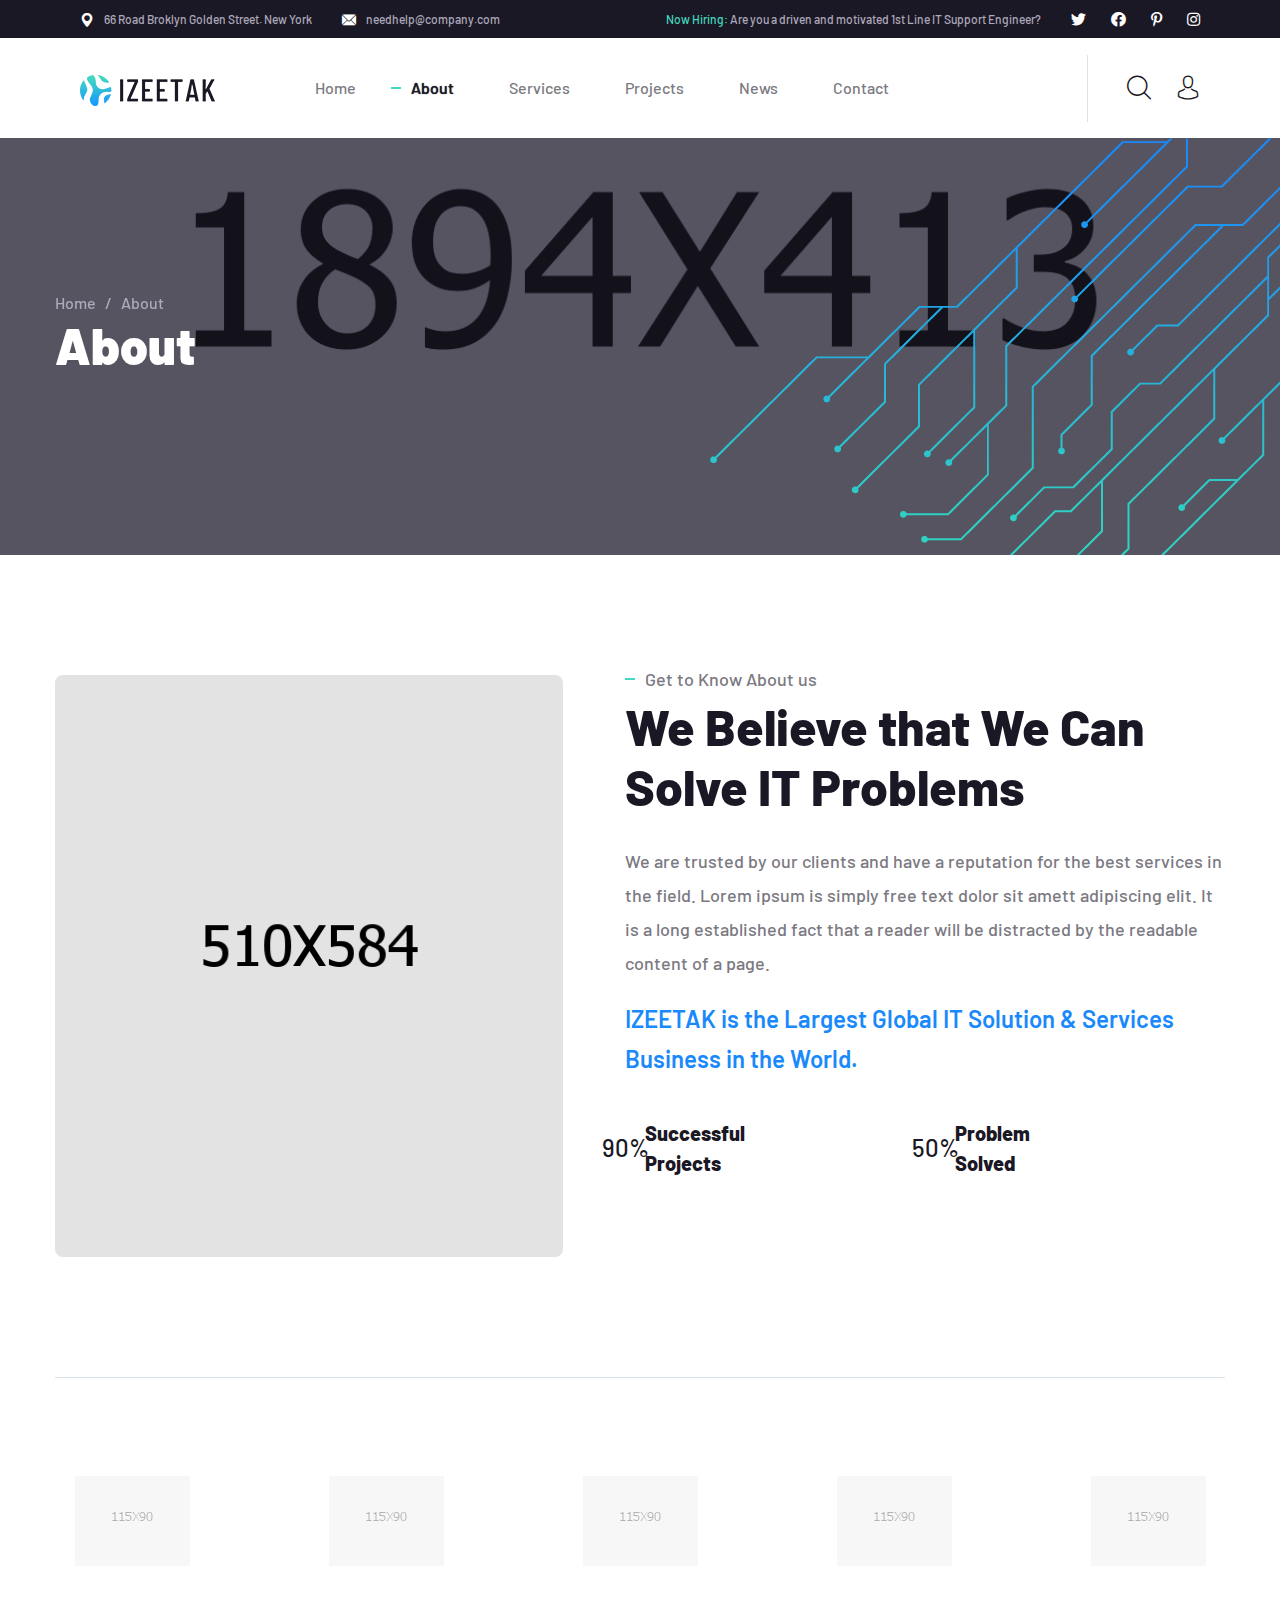
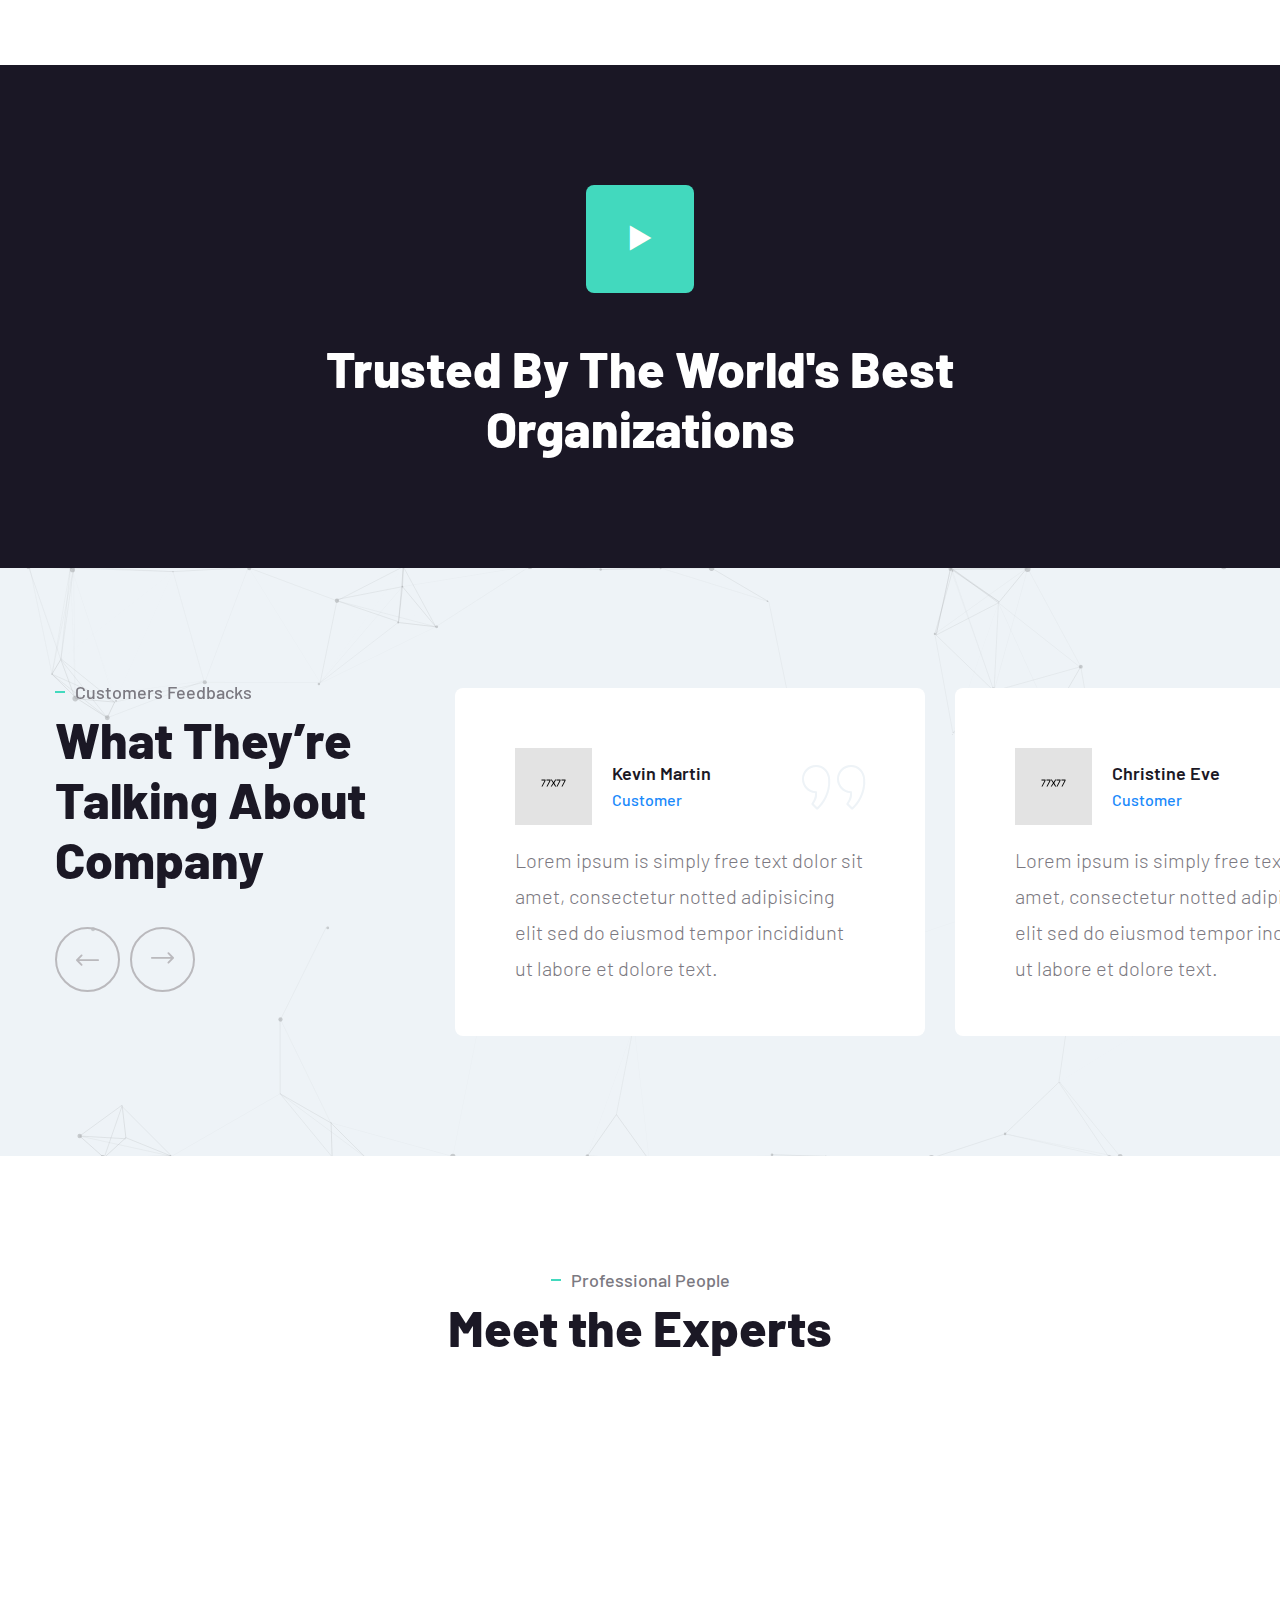
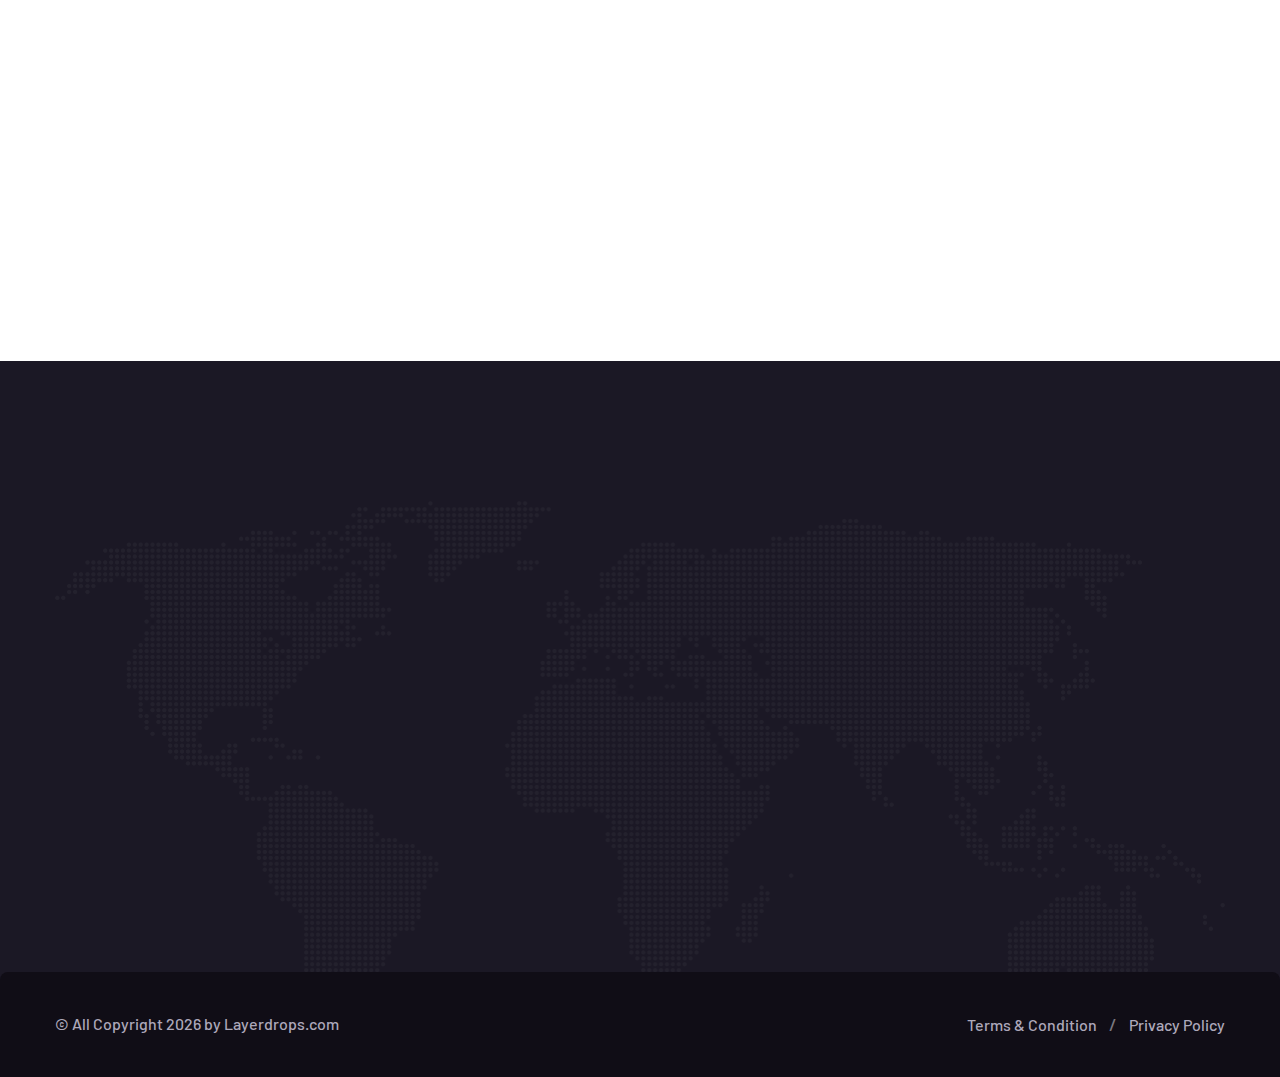
==== about.html @ db256095 "first commit" ====
<!DOCTYPE html>
<html lang="en">

<head>
    <meta charset="UTF-8" />
    <meta name="viewport" content="width=device-width, initial-scale=1.0" />
    <title>About || Izeetak || Izeetak HTML Template For IT Solutions Company</title>
    <!-- favicons Icons -->
    <link rel="apple-touch-icon" sizes="180x180" href="assets/images/favicons/apple-touch-icon.png" />
    <link rel="icon" type="image/png" sizes="32x32" href="assets/images/favicons/favicon-32x32.png" />
    <link rel="icon" type="image/png" sizes="16x16" href="assets/images/favicons/favicon-16x16.png" />
    <link rel="manifest" href="assets/images/favicons/site.webmanifest" />
    <meta name="description" content="Izeetak HTML Template For IT Solutions Company" />

    <!-- fonts -->
    <link rel="preconnect" href="https://fonts.googleapis.com">
    <link rel="preconnect" href="https://fonts.gstatic.com" crossorigin>
    <link
        href="https://fonts.googleapis.com/css2?family=Barlow:ital,wght@0,100;0,200;0,300;0,400;0,500;0,600;0,700;0,800;0,900;1,100;1,200;1,300;1,400;1,500;1,600;1,700;1,800;1,900&display=swap"
        rel="stylesheet">


    <link rel="stylesheet" href="assets/vendors/bootstrap/css/bootstrap.min.css" />
    <link rel="stylesheet" href="assets/vendors/animate/animate.min.css" />
    <link rel="stylesheet" href="assets/vendors/animate/custom-animate.css" />
    <link rel="stylesheet" href="assets/vendors/fontawesome/css/all.min.css" />
    <link rel="stylesheet" href="assets/vendors/jarallax/jarallax.css" />
    <link rel="stylesheet" href="assets/vendors/jquery-magnific-popup/jquery.magnific-popup.css" />
    <link rel="stylesheet" href="assets/vendors/nouislider/nouislider.min.css" />
    <link rel="stylesheet" href="assets/vendors/nouislider/nouislider.pips.css" />
    <link rel="stylesheet" href="assets/vendors/odometer/odometer.min.css" />
    <link rel="stylesheet" href="assets/vendors/swiper/swiper.min.css" />
    <link rel="stylesheet" href="assets/vendors/izeetak-icons/style.css">
    <link rel="stylesheet" href="assets/vendors/tiny-slider/tiny-slider.min.css" />
    <link rel="stylesheet" href="assets/vendors/reey-font/stylesheet.css" />
    <link rel="stylesheet" href="assets/vendors/owl-carousel/owl.carousel.min.css" />
    <link rel="stylesheet" href="assets/vendors/owl-carousel/owl.theme.default.min.css" />
    <link rel="stylesheet" href="assets/vendors/twentytwenty/twentytwenty.css" />
    <link rel="stylesheet" href="assets/vendors/bxslider/jquery.bxslider.css" />
    <link rel="stylesheet" href="assets/vendors/bootstrap-select/css/bootstrap-select.min.css" />
    <link rel="stylesheet" href="assets/vendors/vegas/vegas.min.css" />
    <link rel="stylesheet" href="assets/vendors/jquery-ui/jquery-ui.css" />
    <link rel="stylesheet" href="assets/vendors/timepicker/timePicker.css" />

    <!-- template styles -->
    <link rel="stylesheet" href="assets/css/izeetak.css" />
    <link rel="stylesheet" href="assets/css/izeetak-responsive.css" />
</head>

<body>
    <div class="preloader">
        <img class="preloader__image" width="60" src="assets/images/loader.png" alt="" />
    </div>
    <!-- /.preloader -->
    <div class="page-wrapper">
        <header class="main-header clearfix">
            <div class="main-header__top clearfix">
                <div class="main-header__top-inner clearfix">
                    <div class="main-header__top-left">
                        <ul class="list-unstyled main-header__top-address">
                            <li>
                                <div class="icon">
                                    <span class="icon-pin"></span>
                                </div>
                                <div class="text">
                                    <p>66 Road Broklyn Golden Street. New York</p>
                                </div>
                            </li>
                            <li>
                                <div class="icon">
                                    <span class="icon-email"></span>
                                </div>
                                <div class="text">
                                    <p><a href="mailto:needhelp@company.com">needhelp@company.com</a></p>
                                </div>
                            </li>
                        </ul>
                    </div>
                    <div class="main-header__top-right">
                        <div class="main-header__top-right-text">
                            <p><span>Now Hiring:</span> Are you a driven and motivated 1st Line IT Support Engineer?</p>
                        </div>
                        <div class="main-header__top-right-social">
                            <a href="#"><i class="fab fa-twitter"></i></a>
                            <a href="#"><i class="fab fa-facebook"></i></a>
                            <a href="#"><i class="fab fa-pinterest-p"></i></a>
                            <a href="#"><i class="fab fa-instagram"></i></a>
                        </div>
                    </div>
                </div>
            </div>
            <nav class="main-menu clearfix">
                <div class="main-menu-wrapper clearfix">
                    <div class="main-menu-wrapper-inner clearfix">
                        <div class="main-menu-wrapper__left clearfix">
                            <div class="main-menu-wrapper__logo">
                                <a href="index.html"><img src="assets/images/resources/logo-1.png" alt=""></a>
                            </div>
                            <div class="main-menu-wrapper__main-menu">
                                <a href="#" class="mobile-nav__toggler"><i class="fa fa-bars"></i></a>
                                <ul class="main-menu__list">
                                    <li class="dropdown">
                                        <a href="index.html">Home</a>
                                        <ul>
                                            <li>
                                                <a href="index.html">Home One</a>
                                            </li>
                                            <li><a href="index2.html">Home Two</a></li>
                                            <li class="dropdown">
                                                <a href="#">Header Styles</a>
                                                <ul>
                                                    <li><a href="index.html">Header One</a></li>
                                                    <li><a href="index.html">Header Two</a></li>
                                                </ul>
                                            </li>
                                        </ul>
                                    </li>
                                    <li><a href="about.html">About</a></li>
                                    <li class="dropdown">
                                        <a href="#">Services</a>
                                        <ul>
                                            <li><a href="services.html">Services</a></li>
                                            <li><a href="managed-it.html">Managed It</a></li>
                                            <li><a href="it-support.html">IT Support</a></li>
                                            <li><a href="it-consultancy.html">IT Consultancy</a></li>
                                            <li><a href="cloud-computing.html">Cloud Computing</a></li>
                                            <li><a href="cyber-security.html">Cyber Security</a></li>
                                            <li><a href="custom-software.html">Custom Software</a></li>
                                        </ul>
                                    </li>
                                    <li class="dropdown">
                                        <a href="#">Projects</a>
                                        <ul>
                                            <li><a href="project.html">Projects</a></li>
                                            <li><a href="project-details.html">Project Details</a></li>
                                        </ul>
                                    </li>
                                    <li class="dropdown">
                                        <a href="#">News</a>
                                        <ul>
                                            <li><a href="news.html">News</a></li>
                                            <li><a href="news-details.html">News Details</a></li>
                                        </ul>
                                    </li>
                                    <li><a href="contact.html">Contact</a></li>
                                </ul>
                            </div>
                        </div>
                        <div class="main-menu-wrapper__right">
                            <div class="main-menu-wrapper__call">
                                <div class="main-menu-wrapper__call-icon">
                                    <img src="assets/images/shapes/phone-icon.png" alt="">
                                </div>
                                <div class="main-menu-wrapper__call-number">
                                    <p>Have any questions?</p>
                                    <h5><a href="tel:926668880000">Free: + 92 666 888 0000</a></h5>
                                </div>
                            </div>
                            <div class="main-menu-wrapper__search-box-cart-box">
                                <a href="#" class="main-menu-wrapper__search search-toggler icon-magnifying-glass"></a>
                                <a href="contact.html" class="main-menu-wrapper__cart icon-avatar"></a>
                            </div>
                        </div>
                    </div>
                </div>
            </nav>
        </header>

        <div class="stricky-header stricked-menu main-menu">
            <div class="sticky-header__content"></div><!-- /.sticky-header__content -->
        </div><!-- /.stricky-header -->

        <!--Page Header Start-->
        <section class="page-header">
            <div class="page-header-bg" style="background-image: url(assets/images/backgrounds/page-header-bg.jpg)">
            </div>
            <div class="page-header-bg-overly"></div>
            <div class="page-header-shape wow slideInRight" data-wow-delay="100ms" data-wow-duration="2500ms"
                style="background-image: url(assets/images/shapes/page-header-shape.png)"></div>
            <div class="container">
                <div class="page-header__inner">
                    <ul class="thm-breadcrumb list-unstyled">
                        <li><a href="index.html">Home</a></li>
                        <li><span>/</span></li>
                        <li>About</li>
                    </ul>
                    <h2>About</h2>
                </div>
            </div>
        </section>
        <!--Page Header End-->

        <!--About Two Start-->
        <section class="about-two">
            <div class="container">
                <div class="row">
                    <div class="col-xl-6">
                        <div class="about-two__left wow slideInLeft" data-wow-delay="100ms" data-wow-duration="2500ms">
                            <div class="about-two__img">
                                <img src="assets/images/resources/about-two-img-1.jpg" alt="">
                            </div>
                        </div>
                    </div>
                    <div class="col-xl-6">
                        <div class="about-two__right">
                            <div class="section-title text-left">
                                <span class="section-title__tagline">Get to Know About us</span>
                                <h2 class="section-title__title">We Believe that We Can Solve IT Problems</h2>
                            </div>
                            <p class="about-two__text-1">We are trusted by our clients and have a reputation for the
                                best services in the field. Lorem ipsum is simply free text dolor sit amett adipiscing
                                elit. It is a long established fact that a reader will be distracted by the readable
                                content of a page.</p>
                            <p class="about-two__text-2">IZEETAK is the Largest Global IT Solution & Services Business
                                in the World.</p>
                            <div class="about-two__progress-wrap">
                                <div class="about-two__progress">
                                    <div class="about-two__progress-box">
                                        <div class="circle-progress"
                                            data-options='{ "value": 0.9,"thickness": 3,"emptyFill": "#eef3f7","lineCap": "square", "size": 138, "fill": { "color": "#42d9be" } }'>
                                        </div><!-- /.circle-progress -->
                                        <span>90%</span>
                                    </div>
                                    <div class="about-two__progress-content">
                                        <h3>Successful Projects</h3>
                                    </div>
                                </div>
                                <div class="about-two__progress">
                                    <div class="about-two__progress-box">
                                        <div class="circle-progress"
                                            data-options='{ "value": 0.5,"thickness": 3,"emptyFill": "#eef3f7","lineCap": "square", "size": 138, "fill": { "color": "#42d9be" } }'>
                                        </div><!-- /.circle-progress -->
                                        <span>50%</span>
                                    </div><!-- /.about-five__progress-box -->
                                    <div class="about-two__progress-content">
                                        <h3>Problem Solved</h3>
                                    </div>
                                </div>
                            </div>
                        </div>
                    </div>
                </div>
            </div>
        </section>
        <!--About Two End-->

        <!--Brand Two Start-->
        <section class="brand-two">
            <div class="container">
                <div class="brand-two__inner">
                    <div class="thm-swiper__slider swiper-container" data-swiper-options='{"spaceBetween": 100, "slidesPerView": 5, "autoplay": { "delay": 5000 }, "breakpoints": {
                        "0": {
                            "spaceBetween": 30,
                            "slidesPerView": 2
                        },
                        "375": {
                            "spaceBetween": 30,
                            "slidesPerView": 2
                        },
                        "575": {
                            "spaceBetween": 30,
                            "slidesPerView": 3
                        },
                        "767": {
                            "spaceBetween": 50,
                            "slidesPerView": 4
                        },
                        "991": {
                            "spaceBetween": 50,
                            "slidesPerView": 5
                        },
                        "1199": {
                            "spaceBetween": 100,
                            "slidesPerView": 5
                        }
                    }}'>
                        <div class="swiper-wrapper">
                            <div class="swiper-slide">
                                <img src="assets/images/brand/brand-2-1.png" alt="">
                            </div><!-- /.swiper-slide -->
                            <div class="swiper-slide">
                                <img src="assets/images/brand/brand-2-2.png" alt="">
                            </div><!-- /.swiper-slide -->
                            <div class="swiper-slide">
                                <img src="assets/images/brand/brand-2-3.png" alt="">
                            </div><!-- /.swiper-slide -->
                            <div class="swiper-slide">
                                <img src="assets/images/brand/brand-2-4.png" alt="">
                            </div><!-- /.swiper-slide -->
                            <div class="swiper-slide">
                                <img src="assets/images/brand/brand-2-5.png" alt="">
                            </div><!-- /.swiper-slide -->
                            <div class="swiper-slide">
                                <img src="assets/images/brand/brand-2-1.png" alt="">
                            </div><!-- /.swiper-slide -->
                            <div class="swiper-slide">
                                <img src="assets/images/brand/brand-2-2.png" alt="">
                            </div><!-- /.swiper-slide -->
                            <div class="swiper-slide">
                                <img src="assets/images/brand/brand-2-3.png" alt="">
                            </div><!-- /.swiper-slide -->
                            <div class="swiper-slide">
                                <img src="assets/images/brand/brand-2-4.png" alt="">
                            </div><!-- /.swiper-slide -->
                            <div class="swiper-slide">
                                <img src="assets/images/brand/brand-2-5.png" alt="">
                            </div><!-- /.swiper-slide -->
                        </div>
                    </div>
                </div>
            </div>
        </section>
        <!--Brand Two End-->

        <!--Video One Start-->
        <section class="video-one about-page-video">
            <div class="video-one-bg jarallax" data-jarallax data-speed="0.2" data-imgPosition="50% 0%"
                style="background-image: url(assets/images/backgrounds/video-one-bg.jpg)"></div>
            <div class="video-one-bg-overly"></div>
            <div class="container">
                <div class="row">
                    <div class="col-lg-12">
                        <div class="video-one__inner">
                            <div class="video-one__video-link">
                                <a href="https://www.youtube.com/watch?v=Get7rqXYrbQ" class="video-popup">
                                    <div class="video-one__video-icon">
                                        <span class="icon-play-button"></span>
                                        <i class="ripple"></i>
                                    </div>
                                </a>
                            </div>
                            <h2 class="video-one__title">Trusted By The World's Best <br> Organizations</h2>
                        </div>
                    </div>
                </div>
            </div>
        </section>
        <!--Video One End-->

        <!--Testimonial One Start-->
        <section class="testimonial-one">
            <div id="particles-js"></div>
            <div class="container">
                <div class="row">
                    <div class="col-xl-4 col-lg-5">
                        <div class="testimonial-one__left">
                            <div class="section-title text-left">
                                <span class="section-title__tagline">Customers Feedbacks</span>
                                <h2 class="section-title__title">What They’re Talking About Company</h2>
                            </div>
                        </div>
                    </div>
                    <div class="col-xl-8 col-lg-7">
                        <div class="testimonial-one__right">
                            <div class="testimonial-one__carousel owl-theme owl-carousel">
                                <!--Testimonial One Single-->
                                <div class="testimonial-one__single">
                                    <div class="testimonial-one__client-info">
                                        <div class="testimonial-one__client-img">
                                            <img src="assets/images/testimonial/testimonial-one-img-1.png" alt="">
                                        </div>
                                        <div class="testimonial-one__client-details">
                                            <h5 class="testimonial-one__client-name">Kevin Martin</h5>
                                            <p class="testimonial-one__client-title">Customer</p>
                                        </div>
                                    </div>
                                    <p class="testimonial-one__text">Lorem ipsum is simply free text dolor sit amet,
                                        consectetur notted adipisicing elit sed do eiusmod tempor incididunt ut labore
                                        et dolore text.</p>
                                    <div class="testimonial-one__quote">
                                        <span class="icon-right-quote"></span>
                                    </div>
                                </div>
                                <!--Testimonial One Single-->
                                <div class="testimonial-one__single">
                                    <div class="testimonial-one__client-info">
                                        <div class="testimonial-one__client-img">
                                            <img src="assets/images/testimonial/testimonial-one-img-2.png" alt="">
                                        </div>
                                        <div class="testimonial-one__client-details">
                                            <h5 class="testimonial-one__client-name">Christine Eve</h5>
                                            <p class="testimonial-one__client-title">Customer</p>
                                        </div>
                                    </div>
                                    <p class="testimonial-one__text">Lorem ipsum is simply free text dolor sit amet,
                                        consectetur notted adipisicing elit sed do eiusmod tempor incididunt ut labore
                                        et dolore text.</p>
                                    <div class="testimonial-one__quote">
                                        <span class="icon-right-quote"></span>
                                    </div>
                                </div>
                                <!--Testimonial One Single-->
                                <div class="testimonial-one__single">
                                    <div class="testimonial-one__client-info">
                                        <div class="testimonial-one__client-img">
                                            <img src="assets/images/testimonial/testimonial-one-img-3.png" alt="">
                                        </div>
                                        <div class="testimonial-one__client-details">
                                            <h5 class="testimonial-one__client-name">Jon Smith</h5>
                                            <p class="testimonial-one__client-title">Customer</p>
                                        </div>
                                    </div>
                                    <p class="testimonial-one__text">Lorem ipsum is simply free text dolor sit amet,
                                        consectetur notted adipisicing elit sed do eiusmod tempor incididunt ut labore
                                        et dolore text.</p>
                                    <div class="testimonial-one__quote">
                                        <span class="icon-right-quote"></span>
                                    </div>
                                </div>
                            </div>
                        </div>
                    </div>
                </div>
            </div>
        </section>
        <!--Testimonial One End-->

        <!--Team One Start-->
        <section class="team-one about-page-team">
            <div class="container">
                <div class="section-title text-center">
                    <span class="section-title__tagline">Professional People</span>
                    <h2 class="section-title__title">Meet the Experts</h2>
                </div>
                <div class="row">
                    <div class="col-xl-3 col-lg-6 col-md-6">
                        <!--Team One Single-->
                        <div class="team-one__single  wow fadeInLeft" data-wow-delay="0ms" data-wow-duration="1000ms">
                            <div class="team-one__img">
                                <img src="assets/images/team/team-one-img-1.jpg" alt="">
                                <div class="team-one__social">
                                    <a href="#"><i class="fab fa-twitter"></i></a>
                                    <a href="#"><i class="fab fa-facebook"></i></a>
                                    <a href="#"><i class="fab fa-instagram"></i></a>
                                </div>
                            </div>
                            <div class="team-one__content">
                                <h3 class="team-one__name">Kevin Martin</h3>
                                <p class="team-one__title">IT Expert</p>
                            </div>
                        </div>
                    </div>
                    <div class="col-xl-3 col-lg-6 col-md-6">
                        <!--Team One Single-->
                        <div class="team-one__single wow fadeInLeft" data-wow-delay="100ms" data-wow-duration="1000ms">
                            <div class="team-one__img">
                                <img src="assets/images/team/team-one-img-2.jpg" alt="">
                                <div class="team-one__social">
                                    <a href="#"><i class="fab fa-twitter"></i></a>
                                    <a href="#"><i class="fab fa-facebook"></i></a>
                                    <a href="#"><i class="fab fa-instagram"></i></a>
                                </div>
                            </div>
                            <div class="team-one__content">
                                <h3 class="team-one__name">Jessica Brown</h3>
                                <p class="team-one__title">IT Expert</p>
                            </div>
                        </div>
                    </div>
                    <div class="col-xl-3 col-lg-6 col-md-6">
                        <!--Team One Single-->
                        <div class="team-one__single wow fadeInRight" data-wow-delay="0ms" data-wow-duration="1000ms">
                            <div class="team-one__img">
                                <img src="assets/images/team/team-one-img-3.jpg" alt="">
                                <div class="team-one__social">
                                    <a href="#"><i class="fab fa-twitter"></i></a>
                                    <a href="#"><i class="fab fa-facebook"></i></a>
                                    <a href="#"><i class="fab fa-instagram"></i></a>
                                </div>
                            </div>
                            <div class="team-one__content">
                                <h3 class="team-one__name">Mike Hardson</h3>
                                <p class="team-one__title">IT Expert</p>
                            </div>
                        </div>
                    </div>
                    <div class="col-xl-3 col-lg-6 col-md-6">
                        <!--Team One Single-->
                        <div class="team-one__single wow fadeInRight" data-wow-delay="100ms" data-wow-duration="1000ms">
                            <div class="team-one__img">
                                <img src="assets/images/team/team-one-img-4.jpg" alt="">
                                <div class="team-one__social">
                                    <a href="#"><i class="fab fa-twitter"></i></a>
                                    <a href="#"><i class="fab fa-facebook"></i></a>
                                    <a href="#"><i class="fab fa-instagram"></i></a>
                                </div>
                            </div>
                            <div class="team-one__content">
                                <h3 class="team-one__name">Christine Eve</h3>
                                <p class="team-one__title">IT Expert</p>
                            </div>
                        </div>
                    </div>
                </div>
            </div>
        </section>
        <!--Team One End-->

        <!--Site Footer One Start-->
        <footer class="site-footer site-footer-two">
            <div class="site-footer__top">
                <div class="container">
                    <div class="site-footer__top-inner">
                        <div class="site-footer-map"
                            style="background-image: url(assets/images/shapes/site-footer-mape.png)"></div>
                        <div class="row">
                            <div class="col-xl-3 col-lg-6 col-md-6 wow fadeInUp" data-wow-delay="100ms">
                                <div class="footer-widget__column footer-widget__about">
                                    <div class="footer-widget__about-logo">
                                        <a href="index.html"><img src="assets/images/resources/footer-logo.png"
                                                alt=""></a>
                                    </div>
                                    <p class="footer-widget__about-text">There are many vari of pass of lorem ipsum
                                        availab but the majority have suffered in some forms.</p>
                                    <div class="footer-widget__about-social">
                                        <a href="#"><i class="fab fa-twitter"></i></a>
                                        <a href="#"><i class="fab fa-facebook"></i></a>
                                        <a href="#"><i class="fab fa-pinterest-p"></i></a>
                                        <a href="#"><i class="fab fa-instagram"></i></a>
                                    </div>
                                </div>
                            </div>
                            <div class="col-xl-3 col-lg-6 col-md-6 wow fadeInUp" data-wow-delay="200ms">
                                <div class="footer-widget__column footer-widget__links clearfix">
                                    <h3 class="footer-widget__title">Links</h3>
                                    <ul class="footer-widget__links-list list-unstyled clearfix">
                                        <li><a href="about.html">About</a></li>
                                        <li><a href="about.html">Leadership Team</a></li>
                                        <li><a href="news.html">IT Blog</a></li>
                                        <li><a href="project.html">Case Studies</a></li>
                                        <li><a href="contact.html">Locations</a></li>
                                    </ul>
                                    <ul
                                        class="footer-widget__links-list footer-widget__links-list-two list-unstyled clearfix">
                                        <li><a href="managed-it.html">Managed IT</a></li>
                                        <li><a href="it-support.html">IT Support</a></li>
                                        <li><a href="it-consultancy.html">IT Consultancy</a></li>
                                        <li><a href="cloud-computing.html">Cloud Computing</a></li>
                                    </ul>
                                </div>
                            </div>
                            <div class="col-xl-3 col-lg-6 col-md-6 wow fadeInUp" data-wow-delay="300ms">
                                <div class="footer-widget__column footer-widget__contact">
                                    <h3 class="footer-widget__title">Contact</h3>
                                    <p class="footer-widget__contact-text">66 Road Broklyn Street, 600 <br> New York,
                                        USA</p>
                                    <ul class="list-unstyled footer-widget__contact-list">
                                        <li>
                                            <div class="icon">
                                                <span class="icon-email"></span>
                                            </div>
                                            <div class="text">
                                                <p><a href="mailto:needhelp@company.com">needhelp@company.com</a></p>
                                            </div>
                                        </li>
                                        <li>
                                            <div class="icon">
                                                <span class="icon-telephone"></span>
                                            </div>
                                            <div class="text">
                                                <p><a href="tel:926668880000">+ 92 666 888 0000</a></p>
                                            </div>
                                        </li>
                                    </ul>
                                </div>
                            </div>
                            <div class="col-xl-3 col-lg-6 col-md-6 wow fadeInUp" data-wow-delay="400ms">
                                <div class="footer-widget__column footer-widget__newsletter">
                                    <h3 class="footer-widget__title">Newsletter</h3>
                                    <p class="footer-widget__newsletter-text">Subscribe to our newsletter for daily new
                                        and updates</p>
                                    <form class="footer-widget__newsletter-form mc-form"
                                        data-url="https://xyz.us18.list-manage.com/subscribe/post?u=20e91746ef818cd941998c598&id=cc0ee8140e">
                                        <div class="footer-widget__newsletter-input-box">
                                            <input type="email" placeholder="Email address" name="email">
                                            <button type="submit" class="footer-widget__newsletter-btn">Send</button>
                                        </div>
                                    </form>
                                    <div class="mc-form__response"></div><!-- /.mc-form__response -->
                                </div>
                            </div>
                        </div>
                    </div>
                </div>
            </div>
            <div class="site-footer__bottom">
                <div class="site-footer__bottom-container">
                    <div class="container">
                        <div class="row">
                            <div class="col-xl-12">
                                <div class="site-footer__bottom-inner">
                                    <div class="site-footer__bottom-left">
                                        <p class="site-footer__bottom-text">© All Copyright <span class="dynamic-year">
                                            </span><!-- /.dynamic-year --> by <a href="#">Layerdrops.com</a></p>
                                    </div>
                                    <div class="site-footer__bottom-right">
                                        <ul class="list-unstyled site-footer__bottom-menu">
                                            <li><a href="contact.html">Terms & Condition</a></li>
                                            <li><span>/</span></li>
                                            <li><a href="contact.html">Privacy Policy</a></li>
                                        </ul>
                                    </div>
                                </div>
                            </div>
                        </div>
                    </div>
                </div>
            </div>
        </footer>
        <!--Site Footer One End-->


    </div><!-- /.page-wrapper -->


    <div class="mobile-nav__wrapper">
        <div class="mobile-nav__overlay mobile-nav__toggler"></div>
        <!-- /.mobile-nav__overlay -->
        <div class="mobile-nav__content">
            <span class="mobile-nav__close mobile-nav__toggler"><i class="fa fa-times"></i></span>

            <div class="logo-box">
                <a href="index.html" aria-label="logo image"><img src="assets/images/resources/footer-logo.png"
                        width="155" alt="" /></a>
            </div>
            <!-- /.logo-box -->
            <div class="mobile-nav__container"></div>
            <!-- /.mobile-nav__container -->

            <ul class="mobile-nav__contact list-unstyled">
                <li>
                    <i class="fa fa-envelope"></i>
                    <a href="mailto:needhelp@packageName__.com">needhelp@izeetak.com</a>
                </li>
                <li>
                    <i class="fa fa-phone-alt"></i>
                    <a href="tel:666-888-0000">666 888 0000</a>
                </li>
            </ul><!-- /.mobile-nav__contact -->
            <div class="mobile-nav__top">
                <div class="mobile-nav__social">
                    <a href="#" class="fab fa-twitter"></a>
                    <a href="#" class="fab fa-facebook-square"></a>
                    <a href="#" class="fab fa-pinterest-p"></a>
                    <a href="#" class="fab fa-instagram"></a>
                </div><!-- /.mobile-nav__social -->
            </div><!-- /.mobile-nav__top -->



        </div>
        <!-- /.mobile-nav__content -->
    </div>
    <!-- /.mobile-nav__wrapper -->

    <div class="search-popup">
        <div class="search-popup__overlay search-toggler"></div>
        <!-- /.search-popup__overlay -->
        <div class="search-popup__content">
            <form action="#">
                <label for="search" class="sr-only">search here</label><!-- /.sr-only -->
                <input type="text" id="search" placeholder="Search Here..." />
                <button type="submit" aria-label="search submit" class="thm-btn">
                    <i class="icon-magnifying-glass"></i>
                </button>
            </form>
        </div>
        <!-- /.search-popup__content -->
    </div>
    <!-- /.search-popup -->

    <a href="#" data-target="html" class="scroll-to-target scroll-to-top"><i class="fa fa-angle-up"></i></a>


    <script src="assets/vendors/jquery/jquery-3.6.0.min.js"></script>
    <script src="assets/vendors/bootstrap/js/bootstrap.bundle.min.js"></script>
    <script src="assets/vendors/jarallax/jarallax.min.js"></script>
    <script src="assets/vendors/jquery-ajaxchimp/jquery.ajaxchimp.min.js"></script>
    <script src="assets/vendors/jquery-appear/jquery.appear.min.js"></script>
    <script src="assets/vendors/jquery-circle-progress/jquery.circle-progress.min.js"></script>
    <script src="assets/vendors/jquery-magnific-popup/jquery.magnific-popup.min.js"></script>
    <script src="assets/vendors/jquery-validate/jquery.validate.min.js"></script>
    <script src="assets/vendors/nouislider/nouislider.min.js"></script>
    <script src="assets/vendors/odometer/odometer.min.js"></script>
    <script src="assets/vendors/swiper/swiper.min.js"></script>
    <script src="assets/vendors/tiny-slider/tiny-slider.min.js"></script>
    <script src="assets/vendors/wnumb/wNumb.min.js"></script>
    <script src="assets/vendors/wow/wow.js"></script>
    <script src="assets/vendors/isotope/isotope.js"></script>
    <script src="assets/vendors/countdown/countdown.min.js"></script>
    <script src="assets/vendors/owl-carousel/owl.carousel.min.js"></script>
    <script src="assets/vendors/twentytwenty/twentytwenty.js"></script>
    <script src="assets/vendors/twentytwenty/jquery.event.move.js"></script>
    <script src="assets/vendors/bxslider/jquery.bxslider.min.js"></script>
    <script src="assets/vendors/bootstrap-select/js/bootstrap-select.min.js"></script>
    <script src="assets/vendors/vegas/vegas.min.js"></script>
    <script src="assets/vendors/jquery-ui/jquery-ui.js"></script>
    <script src="assets/vendors/timepicker/timePicker.js"></script>
    <script src="assets/vendors/particles/particles.min.js"></script>
    <script src="assets/vendors/particles/particles-config.js"></script>


    <script src="http://maps.google.com/maps/api/js?key=AIzaSyATY4Rxc8jNvDpsK8ZetC7JyN4PFVYGCGM"></script>


    <!-- template js -->
    <script src="assets/js/izeetak.js"></script>
</body>

</html>
---- assets/vendors/jarallax/jarallax.css ----
.jarallax {
    position: relative;
    z-index: 0;
}
.jarallax > .jarallax-img {
    position: absolute;
    object-fit: cover;
    /* support for plugin https://github.com/bfred-it/object-fit-images */
    font-family: 'object-fit: cover;';
    top: 0;
    left: 0;
    width: 100%;
    height: 100%;
    z-index: -1;
}
---- assets/vendors/nouislider/nouislider.min.css ----
/*! nouislider - 14.1.1 - 12/15/2019 */
.noUi-target,.noUi-target *{-webkit-touch-callout:none;-webkit-tap-highlight-color:transparent;-webkit-user-select:none;-ms-touch-action:none;touch-action:none;-ms-user-select:none;-moz-user-select:none;user-select:none;-moz-box-sizing:border-box;box-sizing:border-box}.noUi-target{position:relative}.noUi-base,.noUi-connects{width:100%;height:100%;position:relative;z-index:1}.noUi-connects{overflow:hidden;z-index:0}.noUi-connect,.noUi-origin{will-change:transform;position:absolute;z-index:1;top:0;right:0;-ms-transform-origin:0 0;-webkit-transform-origin:0 0;-webkit-transform-style:preserve-3d;transform-origin:0 0;transform-style:flat}.noUi-connect{height:100%;width:100%}.noUi-origin{height:10%;width:10%}.noUi-txt-dir-rtl.noUi-horizontal .noUi-origin{left:0;right:auto}.noUi-vertical .noUi-origin{width:0}.noUi-horizontal .noUi-origin{height:0}.noUi-handle{-webkit-backface-visibility:hidden;backface-visibility:hidden;position:absolute}.noUi-touch-area{height:100%;width:100%}.noUi-state-tap .noUi-connect,.noUi-state-tap .noUi-origin{-webkit-transition:transform .3s;transition:transform .3s}.noUi-state-drag *{cursor:inherit!important}.noUi-horizontal{height:18px}.noUi-horizontal .noUi-handle{width:34px;height:28px;right:-17px;top:-6px}.noUi-vertical{width:18px}.noUi-vertical .noUi-handle{width:28px;height:34px;right:-6px;top:-17px}.noUi-txt-dir-rtl.noUi-horizontal .noUi-handle{left:-17px;right:auto}.noUi-target{background:#FAFAFA;border-radius:4px;border:1px solid #D3D3D3;box-shadow:inset 0 1px 1px #F0F0F0,0 3px 6px -5px #BBB}.noUi-connects{border-radius:3px}.noUi-connect{background:#3FB8AF}.noUi-draggable{cursor:ew-resize}.noUi-vertical .noUi-draggable{cursor:ns-resize}.noUi-handle{border:1px solid #D9D9D9;border-radius:3px;background:#FFF;cursor:default;box-shadow:inset 0 0 1px #FFF,inset 0 1px 7px #EBEBEB,0 3px 6px -3px #BBB}.noUi-active{box-shadow:inset 0 0 1px #FFF,inset 0 1px 7px #DDD,0 3px 6px -3px #BBB}.noUi-handle:after,.noUi-handle:before{content:"";display:block;position:absolute;height:14px;width:1px;background:#E8E7E6;left:14px;top:6px}.noUi-handle:after{left:17px}.noUi-vertical .noUi-handle:after,.noUi-vertical .noUi-handle:before{width:14px;height:1px;left:6px;top:14px}.noUi-vertical .noUi-handle:after{top:17px}[disabled] .noUi-connect{background:#B8B8B8}[disabled] .noUi-handle,[disabled].noUi-handle,[disabled].noUi-target{cursor:not-allowed}.noUi-pips,.noUi-pips *{-moz-box-sizing:border-box;box-sizing:border-box}.noUi-pips{position:absolute;color:#999}.noUi-value{position:absolute;white-space:nowrap;text-align:center}.noUi-value-sub{color:#ccc;font-size:10px}.noUi-marker{position:absolute;background:#CCC}.noUi-marker-sub{background:#AAA}.noUi-marker-large{background:#AAA}.noUi-pips-horizontal{padding:10px 0;height:80px;top:100%;left:0;width:100%}.noUi-value-horizontal{-webkit-transform:translate(-50%,50%);transform:translate(-50%,50%)}.noUi-rtl .noUi-value-horizontal{-webkit-transform:translate(50%,50%);transform:translate(50%,50%)}.noUi-marker-horizontal.noUi-marker{margin-left:-1px;width:2px;height:5px}.noUi-marker-horizontal.noUi-marker-sub{height:10px}.noUi-marker-horizontal.noUi-marker-large{height:15px}.noUi-pips-vertical{padding:0 10px;height:100%;top:0;left:100%}.noUi-value-vertical{-webkit-transform:translate(0,-50%);transform:translate(0,-50%);padding-left:25px}.noUi-rtl .noUi-value-vertical{-webkit-transform:translate(0,50%);transform:translate(0,50%)}.noUi-marker-vertical.noUi-marker{width:5px;height:2px;margin-top:-1px}.noUi-marker-vertical.noUi-marker-sub{width:10px}.noUi-marker-vertical.noUi-marker-large{width:15px}.noUi-tooltip{display:block;position:absolute;border:1px solid #D9D9D9;border-radius:3px;background:#fff;color:#000;padding:5px;text-align:center;white-space:nowrap}.noUi-horizontal .noUi-tooltip{-webkit-transform:translate(-50%,0);transform:translate(-50%,0);left:50%;bottom:120%}.noUi-vertical .noUi-tooltip{-webkit-transform:translate(0,-50%);transform:translate(0,-50%);top:50%;right:120%}
---- assets/vendors/nouislider/nouislider.pips.css ----
/* Base;
 *
 */
.noUi-pips,
.noUi-pips * {
-moz-box-sizing: border-box;
	box-sizing: border-box;
}
.noUi-pips {
	position: absolute;
	font: 400 12px Arial;
	color: #999;
}

/* Values;
 *
 */
.noUi-value {
	width: 40px;
	position: absolute;
	text-align: center;
}
.noUi-value-sub {
	color: #ccc;
	font-size: 10px;
}

/* Markings;
 *
 */
.noUi-marker {
	position: absolute;
	background: #CCC;
}
.noUi-marker-sub {
	background: #AAA;
}
.noUi-marker-large {
	background: #AAA;
}

/* Horizontal layout;
 *
 */
.noUi-pips-horizontal {
	padding: 10px 0;
	height: 50px;
	top: 100%;
	left: 0;
	width: 100%;
}
.noUi-value-horizontal {
	margin-left: -20px;
	padding-top: 20px;
}
.noUi-value-horizontal.noUi-value-sub {
	padding-top: 15px;
}

.noUi-marker-horizontal.noUi-marker {
	margin-left: -1px;
	width: 2px;
	height: 5px;
}
.noUi-marker-horizontal.noUi-marker-sub {
	height: 10px;
}
.noUi-marker-horizontal.noUi-marker-large {
	height: 15px;
}

/* Vertical layout;
 *
 */
.noUi-pips-vertical {
	padding: 0 10px;
	height: 100%;
	top: 0;
	left: 100%;
}
.noUi-value-vertical {
	width: 15px;
	margin-left: 20px;
	margin-top: -5px;
}

.noUi-marker-vertical.noUi-marker {
	width: 5px;
	height: 2px;
	margin-top: -1px;
}
.noUi-marker-vertical.noUi-marker-sub {
	width: 10px;
}
.noUi-marker-vertical.noUi-marker-large {
	width: 15px;
}
---- assets/vendors/izeetak-icons/style.css ----
@font-face {
  font-family: 'icomoon';
  src:  url('fonts/icomoon.eot?wf85pu');
  src:  url('fonts/icomoon.eot?wf85pu#iefix') format('embedded-opentype'),
    url('fonts/icomoon.ttf?wf85pu') format('truetype'),
    url('fonts/icomoon.woff?wf85pu') format('woff'),
    url('fonts/icomoon.svg?wf85pu#icomoon') format('svg');
  font-weight: normal;
  font-style: normal;
  font-display: block;
}

[class^="icon-"], [class*=" icon-"] {
  /* use !important to prevent issues with browser extensions that change fonts */
  font-family: 'icomoon' !important;
  speak: never;
  font-style: normal;
  font-weight: normal;
  font-variant: normal;
  text-transform: none;
  line-height: 1;

  /* Better Font Rendering =========== */
  -webkit-font-smoothing: antialiased;
  -moz-osx-font-smoothing: grayscale;
}

.icon-avatar:before {
  content: "\e900";
}
.icon-magnifying-glass:before {
  content: "\e901";
}
.icon-pin:before {
  content: "\e902";
}
.icon-email:before {
  content: "\e903";
}
.icon-phone:before {
  content: "\e904";
}
.icon-shopping-cart:before {
  content: "\e905";
}
.icon-right-arrow:before {
  content: "\e906";
}
.icon-innovation:before {
  content: "\e907";
}
.icon-cyber-security:before {
  content: "\e908";
}
.icon-webpage:before {
  content: "\e909";
}
.icon-check:before {
  content: "\e90a";
}
.icon-computer:before {
  content: "\e90b";
}
.icon-conversation:before {
  content: "\e90c";
}
.icon-app-development:before {
  content: "\e90d";
}
.icon-cloud-storage:before {
  content: "\e90e";
}
.icon-social-media:before {
  content: "\e90f";
}
.icon-artificial-intelligence:before {
  content: "\e910";
}
.icon-ai:before {
  content: "\e911";
}
.icon-right-quote:before {
  content: "\e912";
}
.icon-customer:before {
  content: "\e913";
}
.icon-play-button:before {
  content: "\e914";
}
.icon-learning:before {
  content: "\e915";
}
.icon-verify:before {
  content: "\e916";
}
.icon-cloud:before {
  content: "\e917";
}
.icon-laptop:before {
  content: "\e918";
}
.icon-teaching:before {
  content: "\e919";
}
.icon-health-check:before {
  content: "\e91a";
}
.icon-bank:before {
  content: "\e91b";
}
.icon-telephone:before {
  content: "\e91c";
}
.icon-map:before {
  content: "\e91d";
}
.icon-email-1:before {
  content: "\e91e";
}
.icon-phone-call:before {
  content: "\e91f";
}
---- assets/vendors/reey-font/stylesheet.css ----
/*! Generated by Font Squirrel (https://www.fontsquirrel.com) on January 28, 2021 */



@font-face {
    font-family: 'reeyregular';
    src: url('reey-regular-webfont.woff2') format('woff2'),
         url('reey-regular-webfont.woff') format('woff');
    font-weight: normal;
    font-style: normal;

}
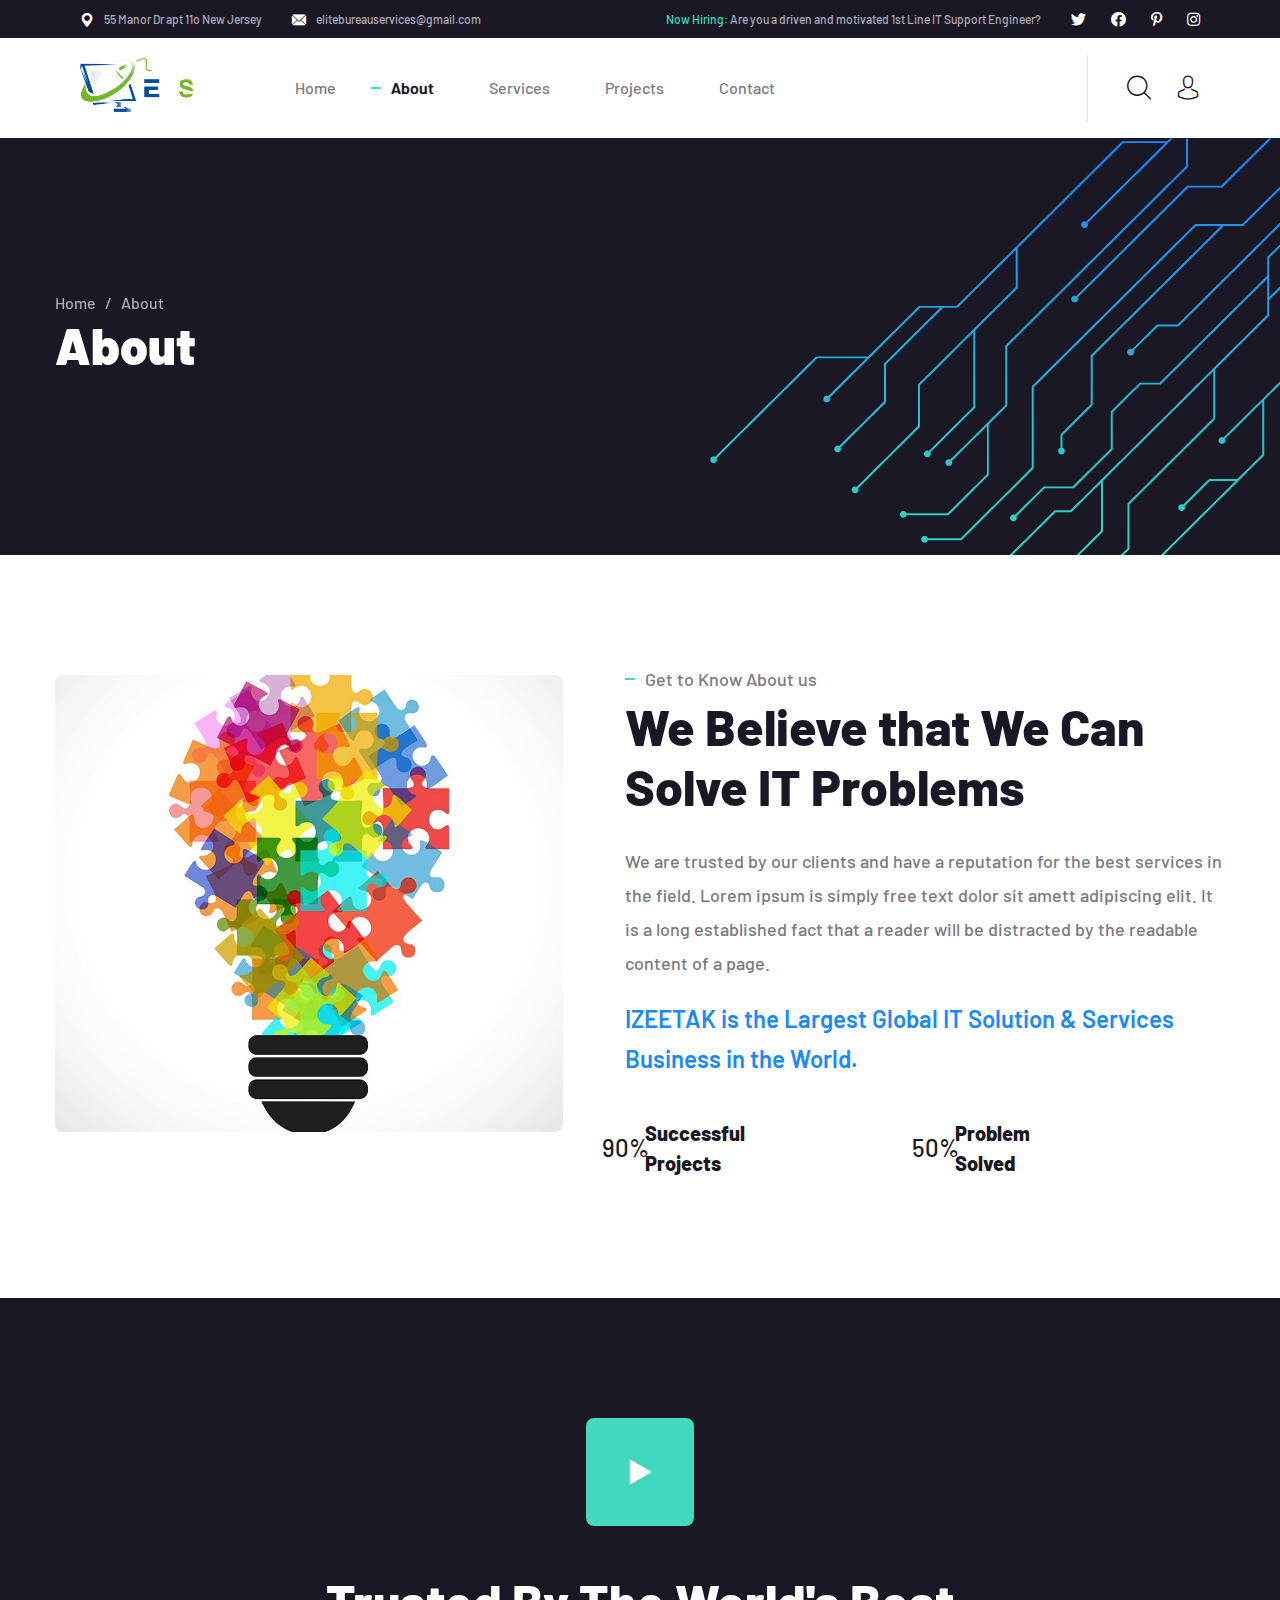
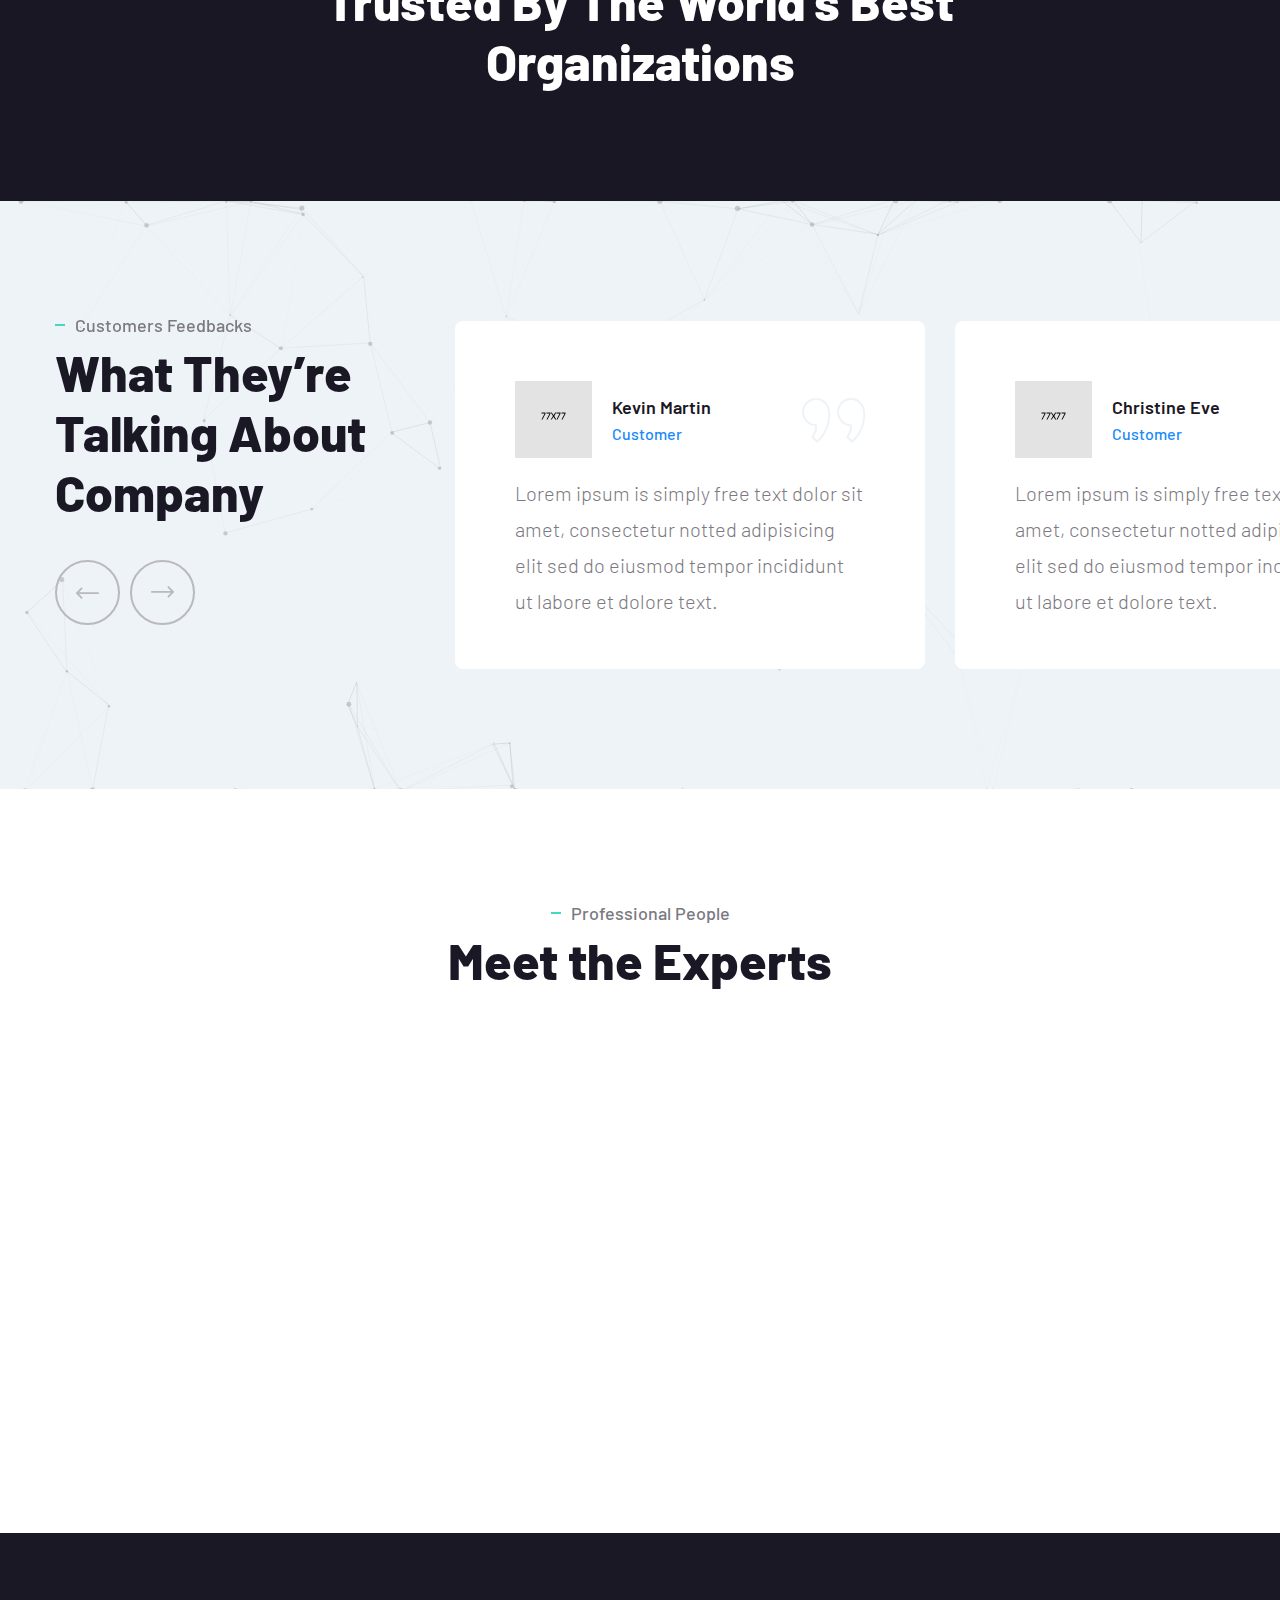
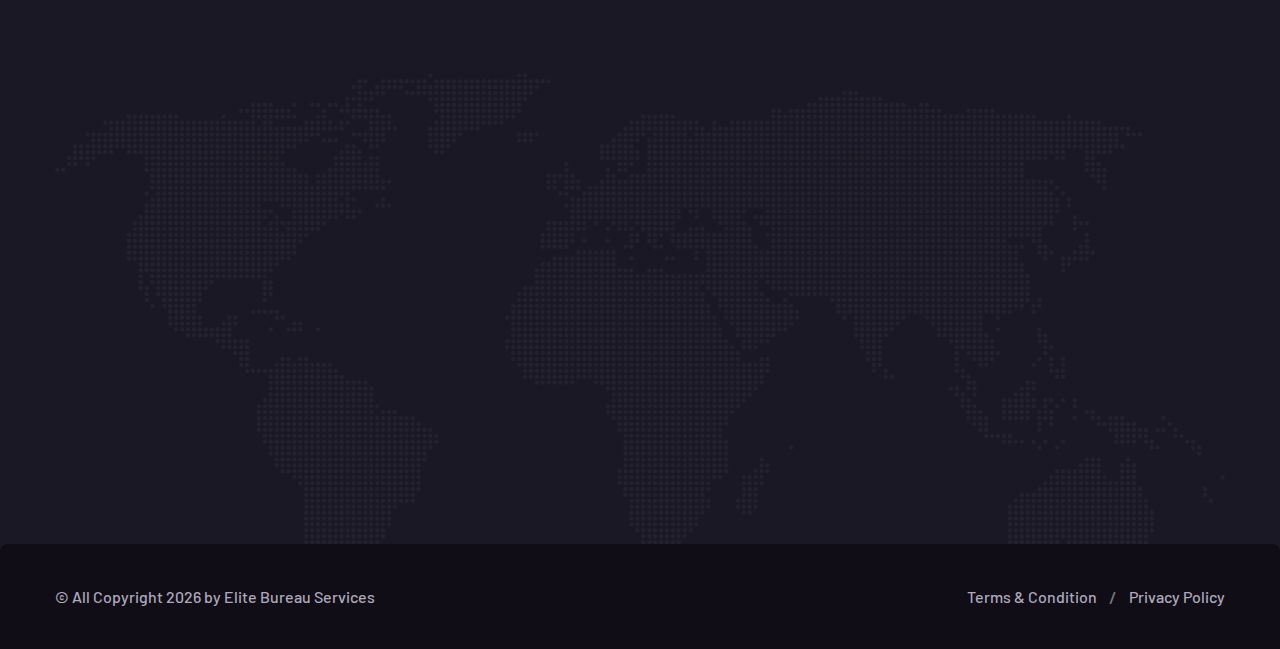
==== commit bfb296de: "updated code with new changes" ====
--- a/about.html
+++ b/about.html
@@ -4,11 +4,10 @@
 <head>
     <meta charset="UTF-8" />
     <meta name="viewport" content="width=device-width, initial-scale=1.0" />
-    <title>About || Izeetak || Izeetak HTML Template For IT Solutions Company</title>
+    <title>ebservices</title>
     <!-- favicons Icons -->
-    <link rel="apple-touch-icon" sizes="180x180" href="assets/images/favicons/apple-touch-icon.png" />
-    <link rel="icon" type="image/png" sizes="32x32" href="assets/images/favicons/favicon-32x32.png" />
-    <link rel="icon" type="image/png" sizes="16x16" href="assets/images/favicons/favicon-16x16.png" />
+    <link rel="icon" type="image/png" sizes="16x16" href="assets/images/resources/BUSINESS-LOGO.png" />
+
     <link rel="manifest" href="assets/images/favicons/site.webmanifest" />
     <meta name="description" content="Izeetak HTML Template For IT Solutions Company" />
 
@@ -49,7 +48,7 @@
 
 <body>
     <div class="preloader">
-        <img class="preloader__image" width="60" src="assets/images/loader.png" alt="" />
+        <img class="preloader__image" width="60" src="assets/images/resources/BUSINESS-LOGO.png" alt="" />
     </div>
     <!-- /.preloader -->
     <div class="page-wrapper">
@@ -63,7 +62,7 @@
                                     <span class="icon-pin"></span>
                                 </div>
                                 <div class="text">
-                                    <p>66 Road Broklyn Golden Street. New York</p>
+                                    <p>55 Manor Dr apt 11o New Jersey</p>
                                 </div>
                             </li>
                             <li>
@@ -71,7 +70,7 @@
                                     <span class="icon-email"></span>
                                 </div>
                                 <div class="text">
-                                    <p><a href="mailto:needhelp@company.com">needhelp@company.com</a></p>
+                                    <p><a href="mailto:elitebureauservices@gmail.com">elitebureauservices@gmail.com</a></p>
                                 </div>
                             </li>
                         </ul>
@@ -94,14 +93,14 @@
                     <div class="main-menu-wrapper-inner clearfix">
                         <div class="main-menu-wrapper__left clearfix">
                             <div class="main-menu-wrapper__logo">
-                                <a href="index.html"><img src="assets/images/resources/logo-1.png" alt=""></a>
+                                <a href="index.html"><img src="assets/images/resources/BUSINESS-LOGO.png" style="width: 115px;" style="width: 115px;" alt=""></a>
                             </div>
                             <div class="main-menu-wrapper__main-menu">
                                 <a href="#" class="mobile-nav__toggler"><i class="fa fa-bars"></i></a>
                                 <ul class="main-menu__list">
                                     <li class="dropdown">
                                         <a href="index.html">Home</a>
-                                        <ul>
+                                        <!-- <ul>
                                             <li>
                                                 <a href="index.html">Home One</a>
                                             </li>
@@ -113,12 +112,12 @@
                                                     <li><a href="index.html">Header Two</a></li>
                                                 </ul>
                                             </li>
-                                        </ul>
+                                        </ul> -->
                                     </li>
                                     <li><a href="about.html">About</a></li>
                                     <li class="dropdown">
                                         <a href="#">Services</a>
-                                        <ul>
+                                        <!-- <ul>
                                             <li><a href="services.html">Services</a></li>
                                             <li><a href="managed-it.html">Managed It</a></li>
                                             <li><a href="it-support.html">IT Support</a></li>
@@ -126,22 +125,22 @@
                                             <li><a href="cloud-computing.html">Cloud Computing</a></li>
                                             <li><a href="cyber-security.html">Cyber Security</a></li>
                                             <li><a href="custom-software.html">Custom Software</a></li>
-                                        </ul>
+                                        </ul> -->
                                     </li>
                                     <li class="dropdown">
                                         <a href="#">Projects</a>
-                                        <ul>
+                                        <!-- <ul>
                                             <li><a href="project.html">Projects</a></li>
                                             <li><a href="project-details.html">Project Details</a></li>
-                                        </ul>
+                                        </ul> -->
                                     </li>
-                                    <li class="dropdown">
+                                    <!-- <li class="dropdown">
                                         <a href="#">News</a>
                                         <ul>
                                             <li><a href="news.html">News</a></li>
                                             <li><a href="news-details.html">News Details</a></li>
                                         </ul>
-                                    </li>
+                                    </li> -->
                                     <li><a href="contact.html">Contact</a></li>
                                 </ul>
                             </div>
@@ -153,7 +152,7 @@
                                 </div>
                                 <div class="main-menu-wrapper__call-number">
                                     <p>Have any questions?</p>
-                                    <h5><a href="tel:926668880000">Free: + 92 666 888 0000</a></h5>
+                                    <h5><a href="tel:+18622373321">Free: +18622373321</a></h5>
                                 </div>
                             </div>
                             <div class="main-menu-wrapper__search-box-cart-box">
@@ -172,7 +171,7 @@
 
         <!--Page Header Start-->
         <section class="page-header">
-            <div class="page-header-bg" style="background-image: url(assets/images/backgrounds/page-header-bg.jpg)">
+            <div class="page-header-bg">
             </div>
             <div class="page-header-bg-overly"></div>
             <div class="page-header-shape wow slideInRight" data-wow-delay="100ms" data-wow-duration="2500ms"
@@ -197,7 +196,7 @@
                     <div class="col-xl-6">
                         <div class="about-two__left wow slideInLeft" data-wow-delay="100ms" data-wow-duration="2500ms">
                             <div class="about-two__img">
-                                <img src="assets/images/resources/about-two-img-1.jpg" alt="">
+                                <img src="assets/images/Problem-Solving.jpg" alt="">
                             </div>
                         </div>
                     </div>
@@ -245,77 +244,13 @@
         <!--About Two End-->
 
         <!--Brand Two Start-->
-        <section class="brand-two">
-            <div class="container">
-                <div class="brand-two__inner">
-                    <div class="thm-swiper__slider swiper-container" data-swiper-options='{"spaceBetween": 100, "slidesPerView": 5, "autoplay": { "delay": 5000 }, "breakpoints": {
-                        "0": {
-                            "spaceBetween": 30,
-                            "slidesPerView": 2
-                        },
-                        "375": {
-                            "spaceBetween": 30,
-                            "slidesPerView": 2
-                        },
-                        "575": {
-                            "spaceBetween": 30,
-                            "slidesPerView": 3
-                        },
-                        "767": {
-                            "spaceBetween": 50,
-                            "slidesPerView": 4
-                        },
-                        "991": {
-                            "spaceBetween": 50,
-                            "slidesPerView": 5
-                        },
-                        "1199": {
-                            "spaceBetween": 100,
-                            "slidesPerView": 5
-                        }
-                    }}'>
-                        <div class="swiper-wrapper">
-                            <div class="swiper-slide">
-                                <img src="assets/images/brand/brand-2-1.png" alt="">
-                            </div><!-- /.swiper-slide -->
-                            <div class="swiper-slide">
-                                <img src="assets/images/brand/brand-2-2.png" alt="">
-                            </div><!-- /.swiper-slide -->
-                            <div class="swiper-slide">
-                                <img src="assets/images/brand/brand-2-3.png" alt="">
-                            </div><!-- /.swiper-slide -->
-                            <div class="swiper-slide">
-                                <img src="assets/images/brand/brand-2-4.png" alt="">
-                            </div><!-- /.swiper-slide -->
-                            <div class="swiper-slide">
-                                <img src="assets/images/brand/brand-2-5.png" alt="">
-                            </div><!-- /.swiper-slide -->
-                            <div class="swiper-slide">
-                                <img src="assets/images/brand/brand-2-1.png" alt="">
-                            </div><!-- /.swiper-slide -->
-                            <div class="swiper-slide">
-                                <img src="assets/images/brand/brand-2-2.png" alt="">
-                            </div><!-- /.swiper-slide -->
-                            <div class="swiper-slide">
-                                <img src="assets/images/brand/brand-2-3.png" alt="">
-                            </div><!-- /.swiper-slide -->
-                            <div class="swiper-slide">
-                                <img src="assets/images/brand/brand-2-4.png" alt="">
-                            </div><!-- /.swiper-slide -->
-                            <div class="swiper-slide">
-                                <img src="assets/images/brand/brand-2-5.png" alt="">
-                            </div><!-- /.swiper-slide -->
-                        </div>
-                    </div>
-                </div>
-            </div>
-        </section>
+
         <!--Brand Two End-->
 
         <!--Video One Start-->
         <section class="video-one about-page-video">
             <div class="video-one-bg jarallax" data-jarallax data-speed="0.2" data-imgPosition="50% 0%"
-                style="background-image: url(assets/images/backgrounds/video-one-bg.jpg)"></div>
+             ></div>
             <div class="video-one-bg-overly"></div>
             <div class="container">
                 <div class="row">
@@ -427,7 +362,7 @@
                         <!--Team One Single-->
                         <div class="team-one__single  wow fadeInLeft" data-wow-delay="0ms" data-wow-duration="1000ms">
                             <div class="team-one__img">
-                                <img src="assets/images/team/team-one-img-1.jpg" alt="">
+                                <img src="assets/images/male-icon.png" alt="">
                                 <div class="team-one__social">
                                     <a href="#"><i class="fab fa-twitter"></i></a>
                                     <a href="#"><i class="fab fa-facebook"></i></a>
@@ -435,8 +370,8 @@
                                 </div>
                             </div>
                             <div class="team-one__content">
-                                <h3 class="team-one__name">Kevin Martin</h3>
-                                <p class="team-one__title">IT Expert</p>
+                                <h3 class="team-one__name">Haider Anees</h3>
+                                <p class="team-one__title">Python/iOT Engineer</p>
                             </div>
                         </div>
                     </div>
@@ -444,7 +379,7 @@
                         <!--Team One Single-->
                         <div class="team-one__single wow fadeInLeft" data-wow-delay="100ms" data-wow-duration="1000ms">
                             <div class="team-one__img">
-                                <img src="assets/images/team/team-one-img-2.jpg" alt="">
+                                <img src="assets/images/female-icon.png" alt="">
                                 <div class="team-one__social">
                                     <a href="#"><i class="fab fa-twitter"></i></a>
                                     <a href="#"><i class="fab fa-facebook"></i></a>
@@ -452,8 +387,8 @@
                                 </div>
                             </div>
                             <div class="team-one__content">
-                                <h3 class="team-one__name">Jessica Brown</h3>
-                                <p class="team-one__title">IT Expert</p>
+                                <h3 class="team-one__name">Nisha Maheen</h3>
+                                <p class="team-one__title">Frontend Engineer</p>
                             </div>
                         </div>
                     </div>
@@ -461,7 +396,7 @@
                         <!--Team One Single-->
                         <div class="team-one__single wow fadeInRight" data-wow-delay="0ms" data-wow-duration="1000ms">
                             <div class="team-one__img">
-                                <img src="assets/images/team/team-one-img-3.jpg" alt="">
+                                <img src="assets/images/male-icon.png" alt="">
                                 <div class="team-one__social">
                                     <a href="#"><i class="fab fa-twitter"></i></a>
                                     <a href="#"><i class="fab fa-facebook"></i></a>
@@ -469,8 +404,8 @@
                                 </div>
                             </div>
                             <div class="team-one__content">
-                                <h3 class="team-one__name">Mike Hardson</h3>
-                                <p class="team-one__title">IT Expert</p>
+                                <h3 class="team-one__name">Meharban Liaquat</h3>
+                                <p class="team-one__title">Senior DevOps/iOT Engineer</p>
                             </div>
                         </div>
                     </div>
@@ -478,7 +413,7 @@
                         <!--Team One Single-->
                         <div class="team-one__single wow fadeInRight" data-wow-delay="100ms" data-wow-duration="1000ms">
                             <div class="team-one__img">
-                                <img src="assets/images/team/team-one-img-4.jpg" alt="">
+                                <img src="assets/images/male-icon.png" alt="">
                                 <div class="team-one__social">
                                     <a href="#"><i class="fab fa-twitter"></i></a>
                                     <a href="#"><i class="fab fa-facebook"></i></a>
@@ -486,8 +421,8 @@
                                 </div>
                             </div>
                             <div class="team-one__content">
-                                <h3 class="team-one__name">Christine Eve</h3>
-                                <p class="team-one__title">IT Expert</p>
+                                <h3 class="team-one__name">Mehmood Riaz</h3>
+                                <p class="team-one__title">UI/UX and Angular Developer</p>
                             </div>
                         </div>
                     </div>
@@ -507,8 +442,7 @@
                             <div class="col-xl-3 col-lg-6 col-md-6 wow fadeInUp" data-wow-delay="100ms">
                                 <div class="footer-widget__column footer-widget__about">
                                     <div class="footer-widget__about-logo">
-                                        <a href="index.html"><img src="assets/images/resources/footer-logo.png"
-                                                alt=""></a>
+                                        <a href="index.html"><img src="assets/images/resources/BUSINESS-LOGO.png" style="width: 150px;" alt=""></a>
                                     </div>
                                     <p class="footer-widget__about-text">There are many vari of pass of lorem ipsum
                                         availab but the majority have suffered in some forms.</p>
@@ -542,15 +476,14 @@
                             <div class="col-xl-3 col-lg-6 col-md-6 wow fadeInUp" data-wow-delay="300ms">
                                 <div class="footer-widget__column footer-widget__contact">
                                     <h3 class="footer-widget__title">Contact</h3>
-                                    <p class="footer-widget__contact-text">66 Road Broklyn Street, 600 <br> New York,
-                                        USA</p>
+                                    <p class="footer-widget__contact-text">55 Manor Dr apt 11o New Jersey</p>
                                     <ul class="list-unstyled footer-widget__contact-list">
                                         <li>
                                             <div class="icon">
                                                 <span class="icon-email"></span>
                                             </div>
                                             <div class="text">
-                                                <p><a href="mailto:needhelp@company.com">needhelp@company.com</a></p>
+                                                <p><a href="mailto:elitebureauservices@gmail.com">elitebureauservices@gmail.com</a></p>
                                             </div>
                                         </li>
                                         <li>
@@ -558,7 +491,7 @@
                                                 <span class="icon-telephone"></span>
                                             </div>
                                             <div class="text">
-                                                <p><a href="tel:926668880000">+ 92 666 888 0000</a></p>
+                                                <p><a href="tel:+18622373321">+18622373321</a></p>
                                             </div>
                                         </li>
                                     </ul>
@@ -591,7 +524,7 @@
                                 <div class="site-footer__bottom-inner">
                                     <div class="site-footer__bottom-left">
                                         <p class="site-footer__bottom-text">© All Copyright <span class="dynamic-year">
-                                            </span><!-- /.dynamic-year --> by <a href="#">Layerdrops.com</a></p>
+                                            </span><!-- /.dynamic-year --> by <a href="#">Elite Bureau Services</a></p>
                                     </div>
                                     <div class="site-footer__bottom-right">
                                         <ul class="list-unstyled site-footer__bottom-menu">
@@ -621,7 +554,7 @@
 
             <div class="logo-box">
                 <a href="index.html" aria-label="logo image"><img src="assets/images/resources/footer-logo.png"
-                        width="155" alt="" /></a>
+                    width="155" alt="" /></a>
             </div>
             <!-- /.logo-box -->
             <div class="mobile-nav__container"></div>
@@ -634,7 +567,7 @@
                 </li>
                 <li>
                     <i class="fa fa-phone-alt"></i>
-                    <a href="tel:666-888-0000">666 888 0000</a>
+                    <a href="tel:+18622373321">+18622373321</a>
                 </li>
             </ul><!-- /.mobile-nav__contact -->
             <div class="mobile-nav__top">
--- a/assets/css/izeetak.css
+++ b/assets/css/izeetak.css
@@ -485,8 +485,8 @@
 .main-menu-wrapper__logo {
     position: relative;
     float: left;
-    padding-top: 33px;
-    padding-bottom: 32px;
+    padding-top: 20px;
+    padding-bottom: 20px;
     margin-right: 165px;
 }
 
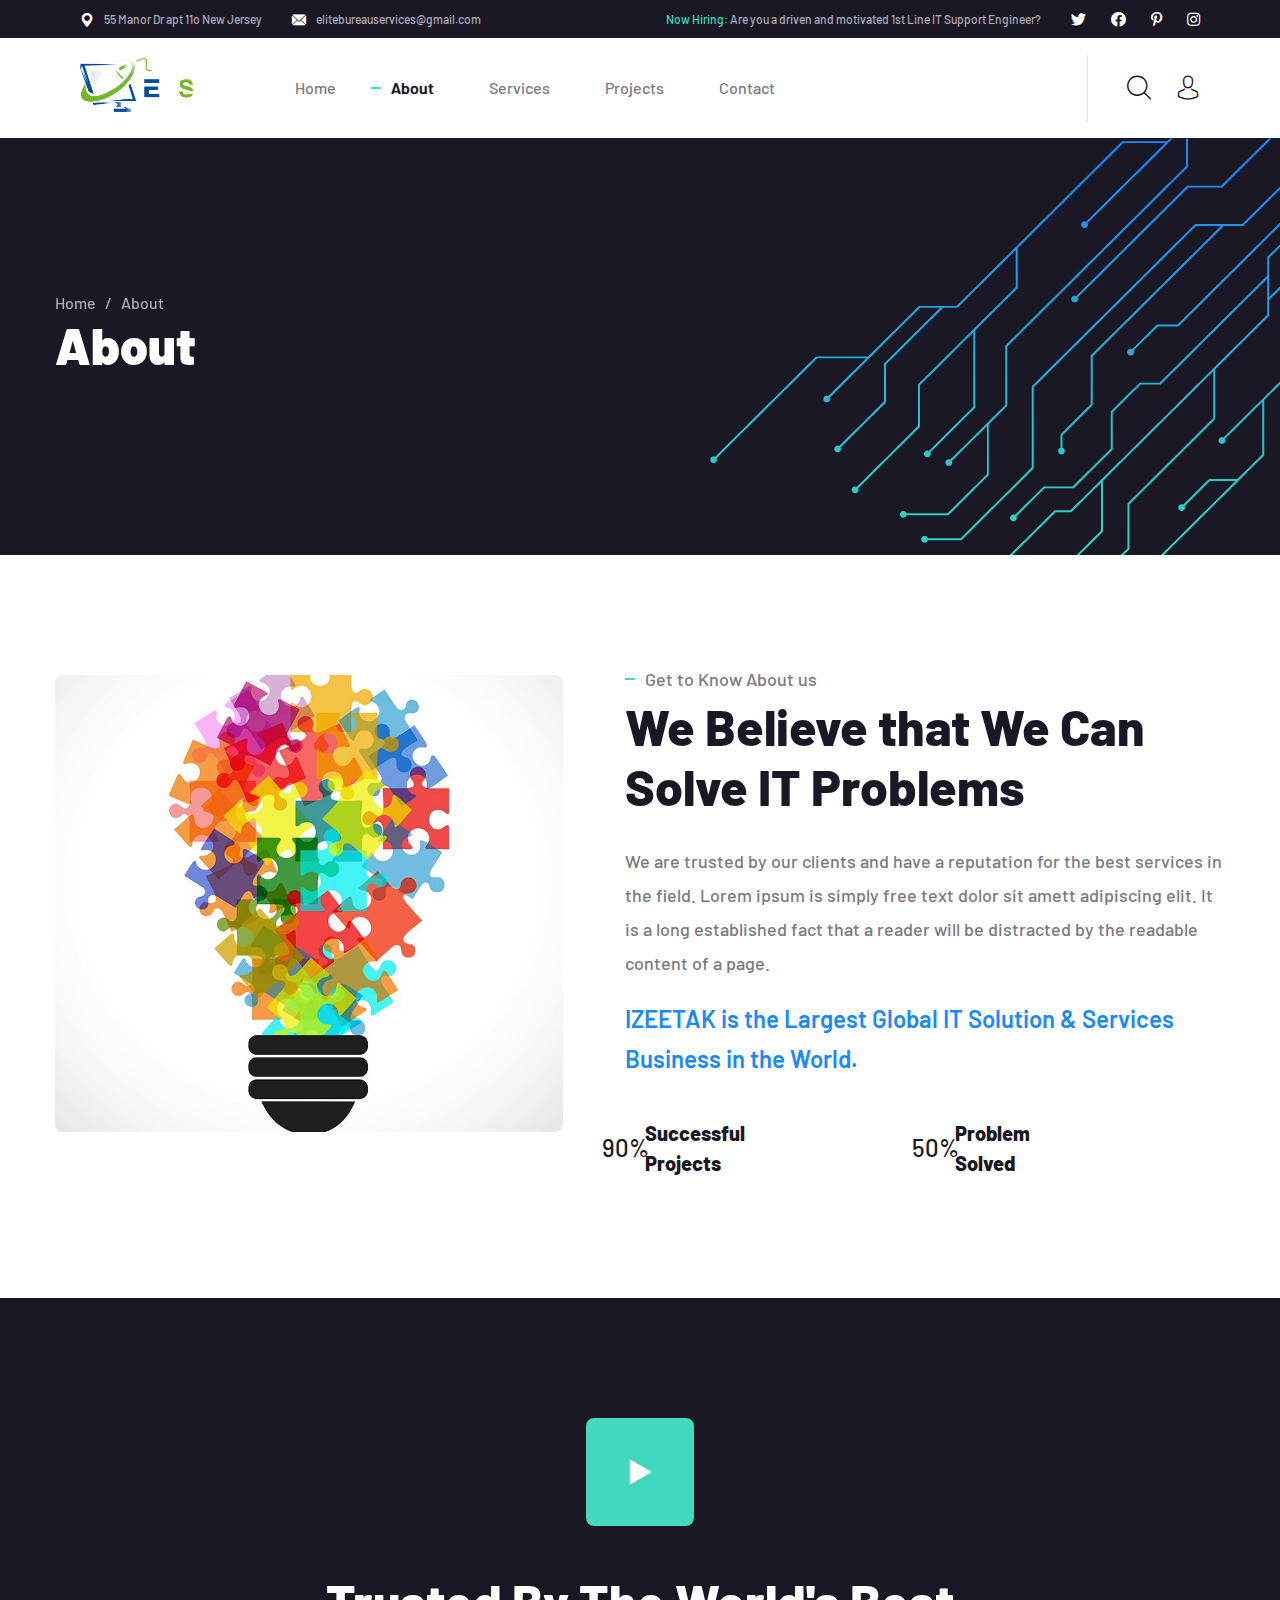
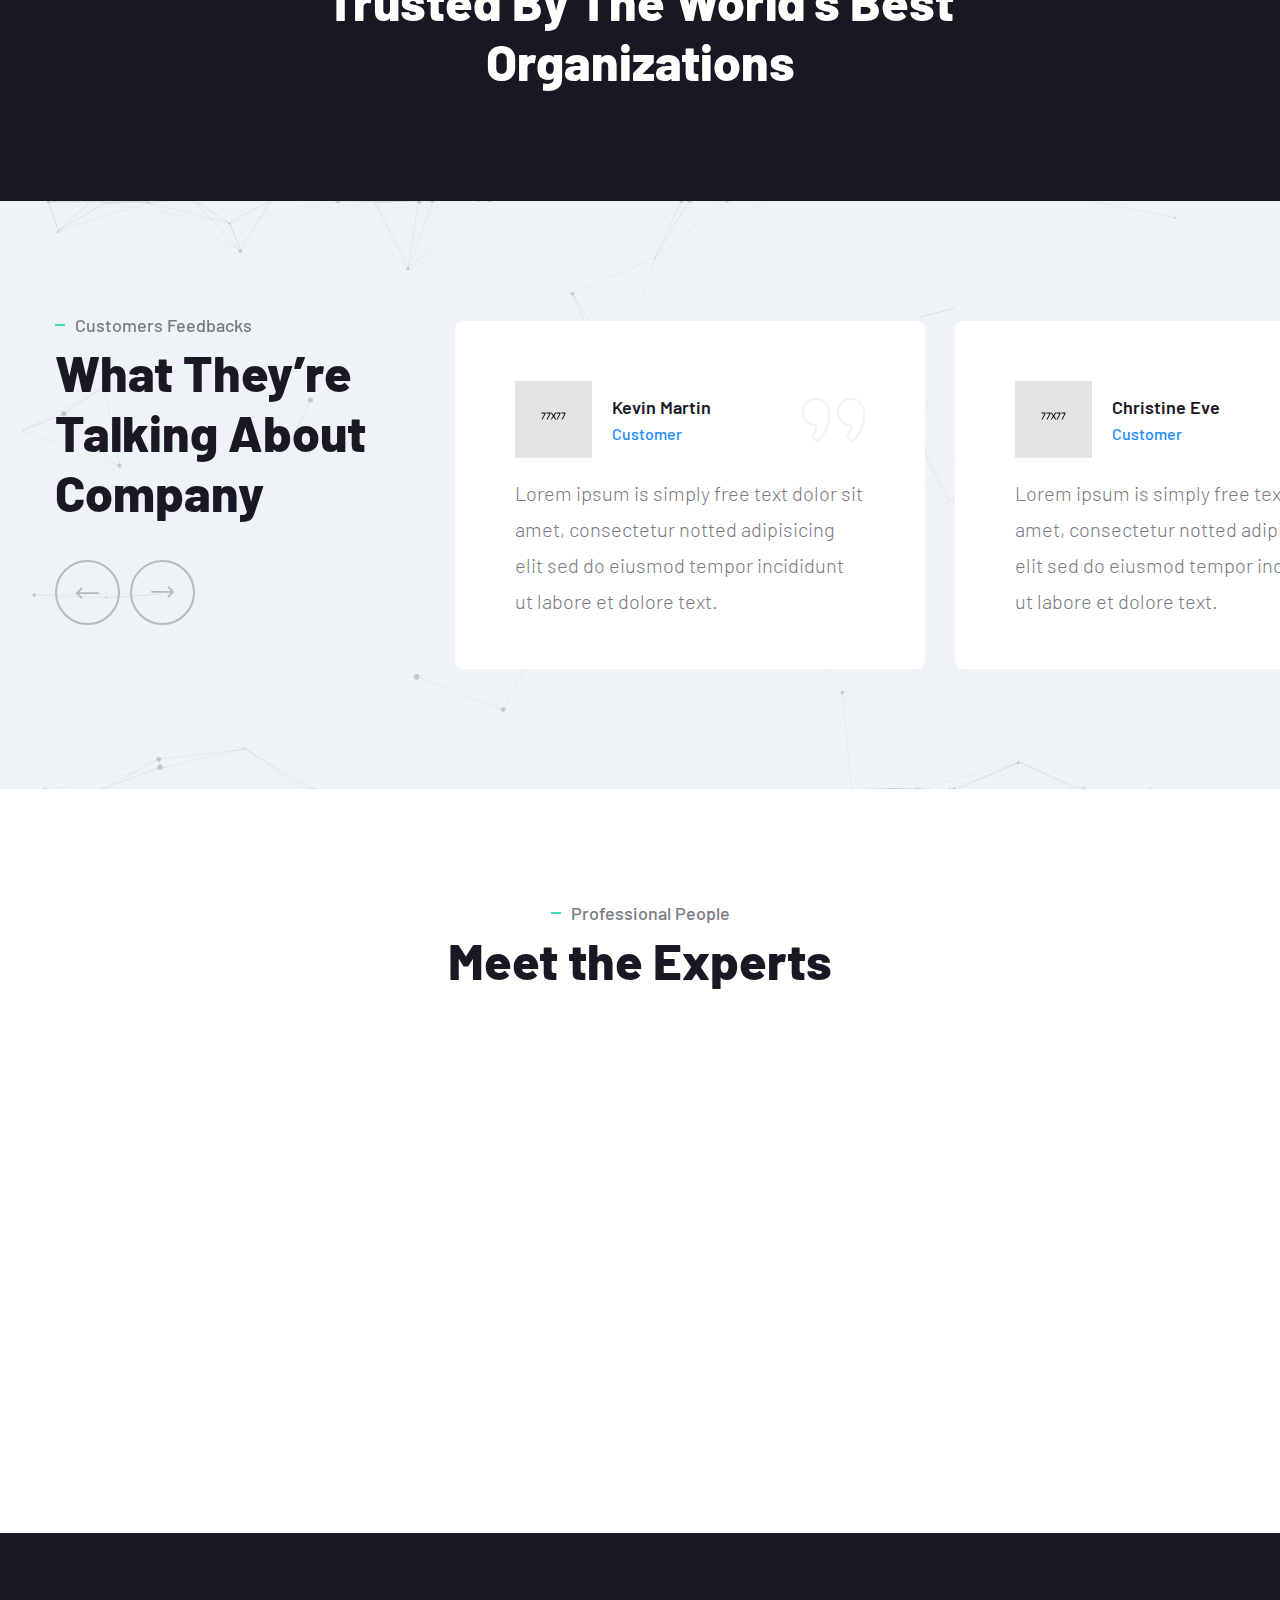
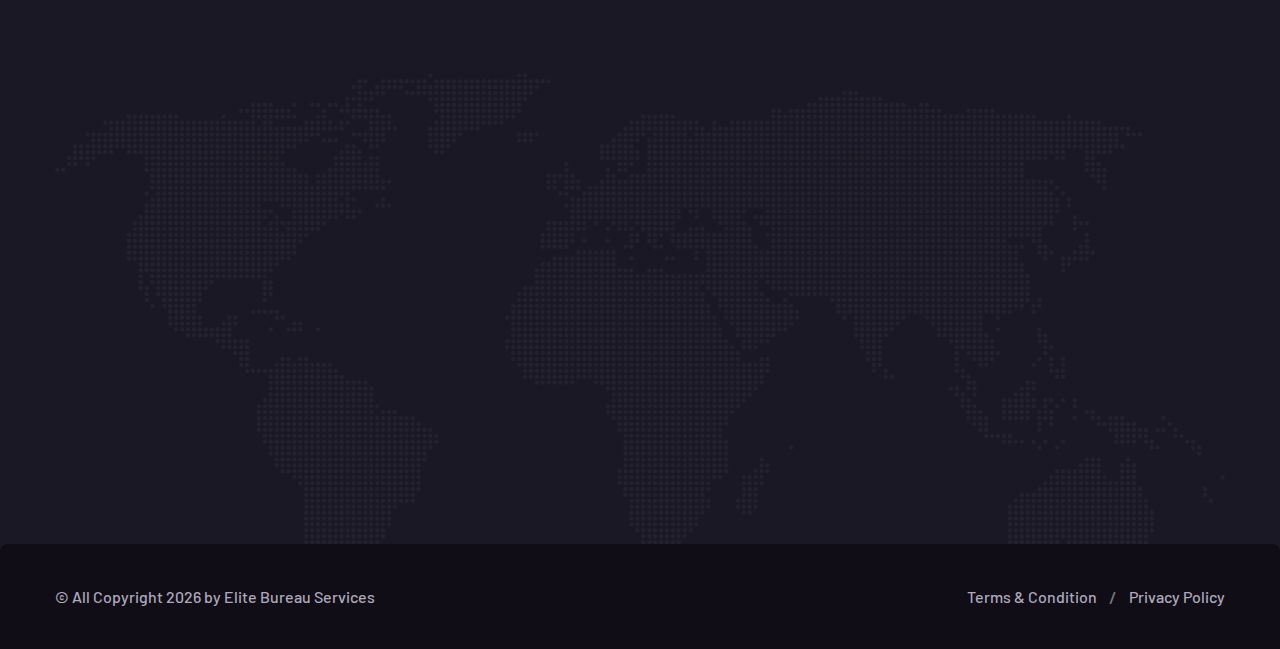
==== commit cd8bf1c1: "changes" ====
--- a/about.html
+++ b/about.html
@@ -70,7 +70,8 @@
                                     <span class="icon-email"></span>
                                 </div>
                                 <div class="text">
-                                    <p><a href="mailto:elitebureauservices@gmail.com">elitebureauservices@gmail.com</a></p>
+                                    <p><a href="mailto:elitebureauservices@gmail.com">elitebureauservices@gmail.com</a>
+                                    </p>
                                 </div>
                             </li>
                         </ul>
@@ -93,7 +94,8 @@
                     <div class="main-menu-wrapper-inner clearfix">
                         <div class="main-menu-wrapper__left clearfix">
                             <div class="main-menu-wrapper__logo">
-                                <a href="index.html"><img src="assets/images/resources/BUSINESS-LOGO.png" style="width: 115px;" style="width: 115px;" alt=""></a>
+                                <a href="index.html"><img src="assets/images/resources/BUSINESS-LOGO.png"
+                                        style="width: 115px;" style="width: 115px;" alt=""></a>
                             </div>
                             <div class="main-menu-wrapper__main-menu">
                                 <a href="#" class="mobile-nav__toggler"><i class="fa fa-bars"></i></a>
@@ -249,8 +251,7 @@
 
         <!--Video One Start-->
         <section class="video-one about-page-video">
-            <div class="video-one-bg jarallax" data-jarallax data-speed="0.2" data-imgPosition="50% 0%"
-             ></div>
+            <div class="video-one-bg jarallax" data-jarallax data-speed="0.2" data-imgPosition="50% 0%"></div>
             <div class="video-one-bg-overly"></div>
             <div class="container">
                 <div class="row">
@@ -442,7 +443,8 @@
                             <div class="col-xl-3 col-lg-6 col-md-6 wow fadeInUp" data-wow-delay="100ms">
                                 <div class="footer-widget__column footer-widget__about">
                                     <div class="footer-widget__about-logo">
-                                        <a href="index.html"><img src="assets/images/resources/BUSINESS-LOGO.png" style="width: 150px;" alt=""></a>
+                                        <a href="index.html"><img src="assets/images/resources/BUSINESS-LOGO.png"
+                                                style="width: 150px;" alt=""></a>
                                     </div>
                                     <p class="footer-widget__about-text">There are many vari of pass of lorem ipsum
                                         availab but the majority have suffered in some forms.</p>
@@ -483,7 +485,9 @@
                                                 <span class="icon-email"></span>
                                             </div>
                                             <div class="text">
-                                                <p><a href="mailto:elitebureauservices@gmail.com">elitebureauservices@gmail.com</a></p>
+                                                <p><a
+                                                        href="mailto:elitebureauservices@gmail.com">elitebureauservices@gmail.com</a>
+                                                </p>
                                             </div>
                                         </li>
                                         <li>
@@ -553,8 +557,8 @@
             <span class="mobile-nav__close mobile-nav__toggler"><i class="fa fa-times"></i></span>
 
             <div class="logo-box">
-                <a href="index.html" aria-label="logo image"><img src="assets/images/resources/footer-logo.png"
-                    width="155" alt="" /></a>
+                <a href="index.html" aria-label="logo image"><img src="assets/images/resources/BUSINESS-LOGO.png"
+                        width="155" alt="" /></a>
             </div>
             <!-- /.logo-box -->
             <div class="mobile-nav__container"></div>
@@ -563,7 +567,7 @@
             <ul class="mobile-nav__contact list-unstyled">
                 <li>
                     <i class="fa fa-envelope"></i>
-                    <a href="mailto:needhelp@packageName__.com">needhelp@izeetak.com</a>
+                    <a href=" mailto:elitebureauservices@gmail.com">elitebureauservices@gmail.com</a>
                 </li>
                 <li>
                     <i class="fa fa-phone-alt"></i>
--- a/assets/css/izeetak-responsive.css
+++ b/assets/css/izeetak-responsive.css
@@ -1224,7 +1224,7 @@
     }
 
     .main-menu-wrapper__call {
-        display: none;
+        /* display: none; */
     }
 
     .main-menu .mobile-nav__toggler {
